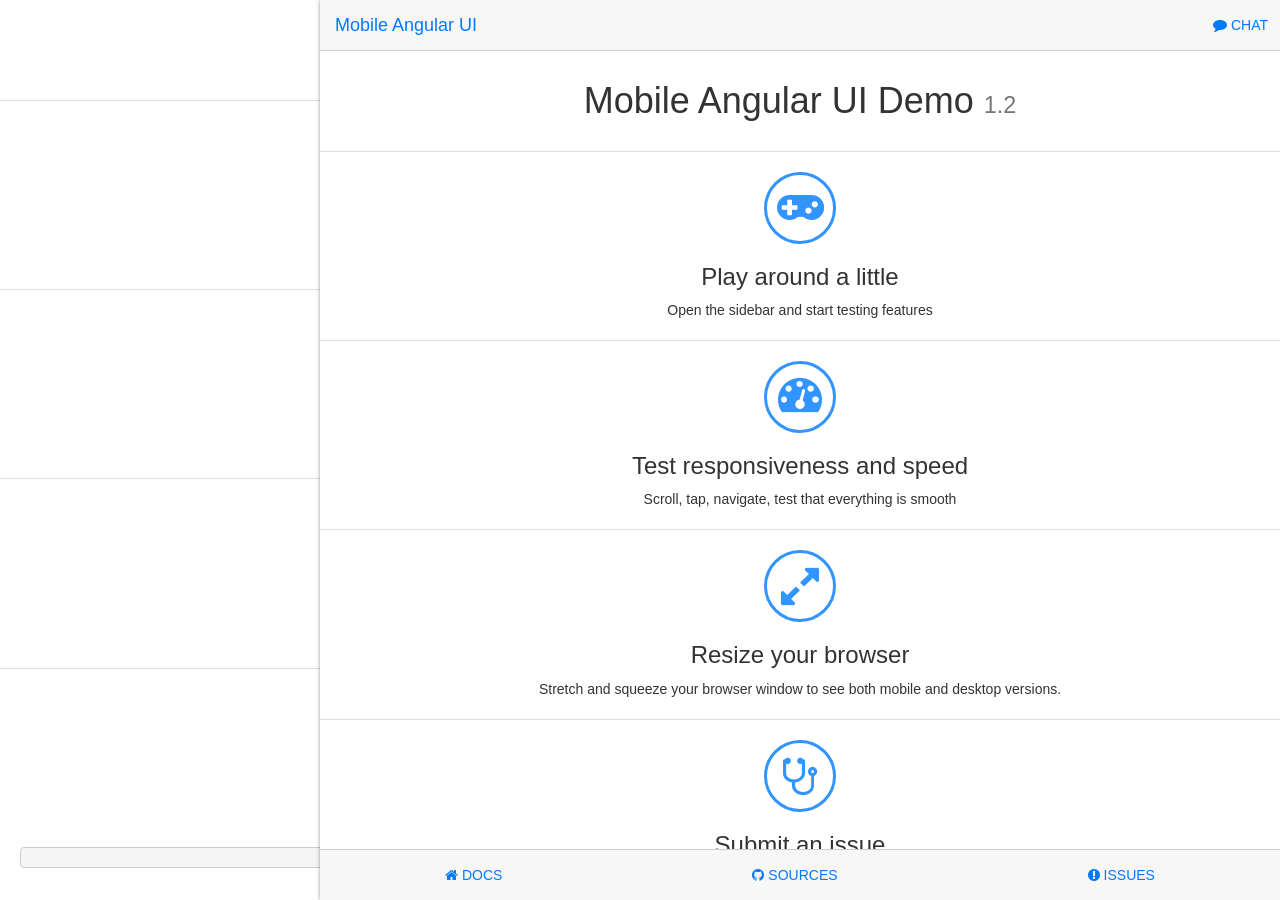
==== VZhan/VZhan/Mobile/index.html @ 3b994df6 "create project" ====
﻿<!DOCTYPE html>
<html xmlns="http://www.w3.org/1999/xhtml" ng-app="wxApp">
<head>
    <meta http-equiv="Content-Type" content="text/html; charset=utf-8" />
    <meta name="viewport" content="width=device-width, initial-scale=1, minimum-scale=1, maximum-scale=1, user-scalable=no">
    <title>TCL</title>
 
    <meta http-equiv="X-UA-Compatible" content="IE=edge,chrome=1" />
    <meta name="apple-mobile-web-app-capable" content="yes" />
    <meta name="viewport" content="user-scalable=no, initial-scale=1.0, maximum-scale=1.0, minimal-ui" />
    <meta name="apple-mobile-web-app-status-bar-style" content="yes" />

    <link rel="stylesheet" href="css/mobile-angular-ui-hover.min.css" />
    <link rel="stylesheet" href="css/mobile-angular-ui-base.min.css" />
    <link rel="stylesheet" href="css/mobile-angular-ui-desktop.min.css" />
    <link rel="stylesheet" href="css/demo.css" />





    <script src="bower_components/angular/angular.js"></script>
    <script src="bower_components/angular-cookie/angular-cookie.js"></script>
    <script src="bower_components/angular-route/angular-route.js"></script>
    <script src="bower_components/angular-resource/angular-resource.js"></script>

    <script src="mobilejs/mobile-angular-ui.min.js"></script>
    <!-- Required to use $touch, $swipe, $drag and $translate services -->
    <script src="mobilejs/mobile-angular-ui.gestures.min.js"></script>


    <script src="js/app.js"></script>
    <script src="js/controllers.js"></script>
    <script src="js/filters.js"></script>
    <script src="js/services.js"></script>





</head>
<body>
    <!-- Sidebars -->
    <div ng-include="'partials/sidebar.html'"
         ui-track-as-search-param='true'
         class="sidebar sidebar-left"></div>
    <div ng-view></div>


    <div ng-include="'partials/sidebarRight.html'"
         class="sidebar sidebar-right"></div>
    <div class="app"
         ui-swipe-right='Ui.turnOn("uiSidebarLeft")'
         ui-swipe-left='Ui.turnOff("uiSidebarLeft")'>
        <!-- Navbars -->
        <div class="navbar navbar-app navbar-absolute-top">
            <div class="navbar-brand navbar-brand-center" ui-yield-to="title">
                Mobile Angular UI
            </div>
            <div class="btn-group pull-left">
                <div ui-toggle="uiSidebarLeft" class="btn sidebar-toggle">
                    <i class="fa fa-bars"></i> Menu
                </div>
            </div>
            <div class="btn-group pull-right" ui-yield-to="navbarAction">
                <div ui-toggle="uiSidebarRight" class="btn">
                    <i class="fa fa-comment"></i> Chat
                </div>
            </div>
        </div>
        <div class="navbar navbar-app navbar-absolute-bottom">
            <div class="btn-group justified">
                <a href="/docs" class="btn btn-navbar"><i class="fa fa-home fa-navbar"></i> Docs</a>
                <a href="https://github.com/mcasimir/mobile-angular-ui" class="btn btn-navbar"><i class="fa fa-github fa-navbar"></i> Sources</a>
                <a href="https://github.com/mcasimir/mobile-angular-ui/issues" class="btn btn-navbar"><i class="fa fa-exclamation-circle fa-navbar"></i> Issues</a>
            </div>
        </div>
        <!-- App Body -->
        <div class="app-body" ng-class="{loading: loading}">
            <div ng-show="loading" class="app-content-loading">
                <i class="fa fa-spinner fa-spin loading-spinner"></i>
            </div>
            <div class="app-content">
                <ng-view></ng-view>
            </div>
        </div>
    </div><!-- ~ .app -->
</body>
</html>
---- VZhan/VZhan/Mobile/css/mobile-angular-ui-base.min.css ----
@media (min-width:768px){.col-sm-1,.col-sm-2,.col-sm-3,.col-sm-4,.col-sm-5,.col-sm-6,.col-sm-7,.col-sm-8,.col-sm-9,.col-sm-10,.col-sm-11{float:left}.col-sm-12{float:left;width:100%}.col-sm-11{width:91.66666667%}.col-sm-10{width:83.33333333%}.col-sm-9{width:75%}.col-sm-8{width:66.66666667%}.col-sm-7{width:58.33333333%}.col-sm-6{width:50%}.col-sm-5{width:41.66666667%}.col-sm-4{width:33.33333333%}.col-sm-3{width:25%}.col-sm-2{width:16.66666667%}.col-sm-1{width:8.33333333%}.col-sm-pull-12{right:100%}.col-sm-pull-11{right:91.66666667%}.col-sm-pull-10{right:83.33333333%}.col-sm-pull-9{right:75%}.col-sm-pull-8{right:66.66666667%}.col-sm-pull-7{right:58.33333333%}.col-sm-pull-6{right:50%}.col-sm-pull-5{right:41.66666667%}.col-sm-pull-4{right:33.33333333%}.col-sm-pull-3{right:25%}.col-sm-pull-2{right:16.66666667%}.col-sm-pull-1{right:8.33333333%}.col-sm-pull-0{right:auto}.col-sm-push-12{left:100%}.col-sm-push-11{left:91.66666667%}.col-sm-push-10{left:83.33333333%}.col-sm-push-9{left:75%}.col-sm-push-8{left:66.66666667%}.col-sm-push-7{left:58.33333333%}.col-sm-push-6{left:50%}.col-sm-push-5{left:41.66666667%}.col-sm-push-4{left:33.33333333%}.col-sm-push-3{left:25%}.col-sm-push-2{left:16.66666667%}.col-sm-push-1{left:8.33333333%}.col-sm-push-0{left:auto}.col-sm-offset-12{margin-left:100%}.col-sm-offset-11{margin-left:91.66666667%}.col-sm-offset-10{margin-left:83.33333333%}.col-sm-offset-9{margin-left:75%}.col-sm-offset-8{margin-left:66.66666667%}.col-sm-offset-7{margin-left:58.33333333%}.col-sm-offset-6{margin-left:50%}.col-sm-offset-5{margin-left:41.66666667%}.col-sm-offset-4{margin-left:33.33333333%}.col-sm-offset-3{margin-left:25%}.col-sm-offset-2{margin-left:16.66666667%}.col-sm-offset-1{margin-left:8.33333333%}.col-sm-offset-0{margin-left:0%}}@media (min-width:480px){.sidebar-left,.sidebar-right{width:440px}.sidebar-left-in .app{-webkit-transform:translate3d(440px,0,0);transform:translate3d(440px,0,0)}.sidebar-right-in .app{-webkit-transform:translate3d(-440px,0,0);transform:translate3d(-440px,0,0)}}@media (min-width:768px){.sidebar-left,.sidebar-right{width:688px}.sidebar-left-in .app{-webkit-transform:translate3d(688px,0,0);transform:translate3d(688px,0,0)}.sidebar-right-in .app{-webkit-transform:translate3d(-688px,0,0);transform:translate3d(-688px,0,0)}}@font-face{font-family:'FontAwesome';src:url('../fonts/fontawesome-webfont.eot?v=4.2.0');src:url('../fonts/fontawesome-webfont.eot?#iefix&v=4.2.0') format('embedded-opentype'),url('../fonts/fontawesome-webfont.woff?v=4.2.0') format('woff'),url('../fonts/fontawesome-webfont.ttf?v=4.2.0') format('truetype'),url('../fonts/fontawesome-webfont.svg?v=4.2.0#fontawesomeregular') format('svg');font-weight:400;font-style:normal}.fa{display:inline-block;font:14px/1 FontAwesome;font-size:inherit;text-rendering:auto;-webkit-font-smoothing:antialiased;-moz-osx-font-smoothing:grayscale}.fa-lg{font-size:1.33333333em;line-height:.75em;vertical-align:-15%}.fa-2x{font-size:2em}.fa-3x{font-size:3em}.fa-4x{font-size:4em}.fa-5x{font-size:5em}.fa-fw{width:1.28571429em;text-align:center}.fa-ul{padding-left:0;margin-left:2.14285714em;list-style-type:none}.fa-ul>li{position:relative}.fa-li{position:absolute;left:-2.14285714em;width:2.14285714em;top:.14285714em;text-align:center}.fa-li.fa-lg{left:-1.85714286em}.fa-border{padding:.2em .25em .15em;border:solid .08em #eee;border-radius:.1em}.fa.pull-left{margin-right:.3em}.fa.pull-right{margin-left:.3em}.fa-spin{-webkit-animation:fa-spin 2s infinite linear;animation:fa-spin 2s infinite linear}@-webkit-keyframes fa-spin{0%{-webkit-transform:rotate(0);transform:rotate(0)}100%{-webkit-transform:rotate(359deg);transform:rotate(359deg)}}@keyframes fa-spin{0%{-webkit-transform:rotate(0);transform:rotate(0)}100%{-webkit-transform:rotate(359deg);transform:rotate(359deg)}}.fa-rotate-90{filter:progid:DXImageTransform.Microsoft.BasicImage(rotation=1);-webkit-transform:rotate(90deg);-ms-transform:rotate(90deg);transform:rotate(90deg)}.fa-rotate-180{filter:progid:DXImageTransform.Microsoft.BasicImage(rotation=2);-webkit-transform:rotate(180deg);-ms-transform:rotate(180deg);transform:rotate(180deg)}.fa-rotate-270{filter:progid:DXImageTransform.Microsoft.BasicImage(rotation=3);-webkit-transform:rotate(270deg);-ms-transform:rotate(270deg);transform:rotate(270deg)}.fa-flip-horizontal{filter:progid:DXImageTransform.Microsoft.BasicImage(rotation=0, mirror=1);-webkit-transform:scale(-1,1);-ms-transform:scale(-1,1);transform:scale(-1,1)}.fa-flip-vertical{filter:progid:DXImageTransform.Microsoft.BasicImage(rotation=2, mirror=1);-webkit-transform:scale(1,-1);-ms-transform:scale(1,-1);transform:scale(1,-1)}:root .fa-rotate-90,:root .fa-rotate-180,:root .fa-rotate-270,:root .fa-flip-horizontal,:root .fa-flip-vertical{filter:none}.fa-stack{position:relative;display:inline-block;width:2em;height:2em;line-height:2em;vertical-align:middle}.fa-stack-1x,.fa-stack-2x{position:absolute;left:0;width:100%;text-align:center}.fa-stack-1x{line-height:inherit}.fa-stack-2x{font-size:2em}.fa-inverse{color:#fff}.fa-glass:before{content:"\f000"}.fa-music:before{content:"\f001"}.fa-search:before{content:"\f002"}.fa-envelope-o:before{content:"\f003"}.fa-heart:before{content:"\f004"}.fa-star:before{content:"\f005"}.fa-star-o:before{content:"\f006"}.fa-user:before{content:"\f007"}.fa-film:before{content:"\f008"}.fa-th-large:before{content:"\f009"}.fa-th:before{content:"\f00a"}.fa-th-list:before{content:"\f00b"}.fa-check:before{content:"\f00c"}.fa-remove:before,.fa-close:before,.fa-times:before{content:"\f00d"}.fa-search-plus:before{content:"\f00e"}.fa-search-minus:before{content:"\f010"}.fa-power-off:before{content:"\f011"}.fa-signal:before{content:"\f012"}.fa-gear:before,.fa-cog:before{content:"\f013"}.fa-trash-o:before{content:"\f014"}.fa-home:before{content:"\f015"}.fa-file-o:before{content:"\f016"}.fa-clock-o:before{content:"\f017"}.fa-road:before{content:"\f018"}.fa-download:before{content:"\f019"}.fa-arrow-circle-o-down:before{content:"\f01a"}.fa-arrow-circle-o-up:before{content:"\f01b"}.fa-inbox:before{content:"\f01c"}.fa-play-circle-o:before{content:"\f01d"}.fa-rotate-right:before,.fa-repeat:before{content:"\f01e"}.fa-refresh:before{content:"\f021"}.fa-list-alt:before{content:"\f022"}.fa-lock:before{content:"\f023"}.fa-flag:before{content:"\f024"}.fa-headphones:before{content:"\f025"}.fa-volume-off:before{content:"\f026"}.fa-volume-down:before{content:"\f027"}.fa-volume-up:before{content:"\f028"}.fa-qrcode:before{content:"\f029"}.fa-barcode:before{content:"\f02a"}.fa-tag:before{content:"\f02b"}.fa-tags:before{content:"\f02c"}.fa-book:before{content:"\f02d"}.fa-bookmark:before{content:"\f02e"}.fa-print:before{content:"\f02f"}.fa-camera:before{content:"\f030"}.fa-font:before{content:"\f031"}.fa-bold:before{content:"\f032"}.fa-italic:before{content:"\f033"}.fa-text-height:before{content:"\f034"}.fa-text-width:before{content:"\f035"}.fa-align-left:before{content:"\f036"}.fa-align-center:before{content:"\f037"}.fa-align-right:before{content:"\f038"}.fa-align-justify:before{content:"\f039"}.fa-list:before{content:"\f03a"}.fa-dedent:before,.fa-outdent:before{content:"\f03b"}.fa-indent:before{content:"\f03c"}.fa-video-camera:before{content:"\f03d"}.fa-photo:before,.fa-image:before,.fa-picture-o:before{content:"\f03e"}.fa-pencil:before{content:"\f040"}.fa-map-marker:before{content:"\f041"}.fa-adjust:before{content:"\f042"}.fa-tint:before{content:"\f043"}.fa-edit:before,.fa-pencil-square-o:before{content:"\f044"}.fa-share-square-o:before{content:"\f045"}.fa-check-square-o:before{content:"\f046"}.fa-arrows:before{content:"\f047"}.fa-step-backward:before{content:"\f048"}.fa-fast-backward:before{content:"\f049"}.fa-backward:before{content:"\f04a"}.fa-play:before{content:"\f04b"}.fa-pause:before{content:"\f04c"}.fa-stop:before{content:"\f04d"}.fa-forward:before{content:"\f04e"}.fa-fast-forward:before{content:"\f050"}.fa-step-forward:before{content:"\f051"}.fa-eject:before{content:"\f052"}.fa-chevron-left:before{content:"\f053"}.fa-chevron-right:before{content:"\f054"}.fa-plus-circle:before{content:"\f055"}.fa-minus-circle:before{content:"\f056"}.fa-times-circle:before{content:"\f057"}.fa-check-circle:before{content:"\f058"}.fa-question-circle:before{content:"\f059"}.fa-info-circle:before{content:"\f05a"}.fa-crosshairs:before{content:"\f05b"}.fa-times-circle-o:before{content:"\f05c"}.fa-check-circle-o:before{content:"\f05d"}.fa-ban:before{content:"\f05e"}.fa-arrow-left:before{content:"\f060"}.fa-arrow-right:before{content:"\f061"}.fa-arrow-up:before{content:"\f062"}.fa-arrow-down:before{content:"\f063"}.fa-mail-forward:before,.fa-share:before{content:"\f064"}.fa-expand:before{content:"\f065"}.fa-compress:before{content:"\f066"}.fa-plus:before{content:"\f067"}.fa-minus:before{content:"\f068"}.fa-asterisk:before{content:"\f069"}.fa-exclamation-circle:before{content:"\f06a"}.fa-gift:before{content:"\f06b"}.fa-leaf:before{content:"\f06c"}.fa-fire:before{content:"\f06d"}.fa-eye:before{content:"\f06e"}.fa-eye-slash:before{content:"\f070"}.fa-warning:before,.fa-exclamation-triangle:before{content:"\f071"}.fa-plane:before{content:"\f072"}.fa-calendar:before{content:"\f073"}.fa-random:before{content:"\f074"}.fa-comment:before{content:"\f075"}.fa-magnet:before{content:"\f076"}.fa-chevron-up:before{content:"\f077"}.fa-chevron-down:before{content:"\f078"}.fa-retweet:before{content:"\f079"}.fa-shopping-cart:before{content:"\f07a"}.fa-folder:before{content:"\f07b"}.fa-folder-open:before{content:"\f07c"}.fa-arrows-v:before{content:"\f07d"}.fa-arrows-h:before{content:"\f07e"}.fa-bar-chart-o:before,.fa-bar-chart:before{content:"\f080"}.fa-twitter-square:before{content:"\f081"}.fa-facebook-square:before{content:"\f082"}.fa-camera-retro:before{content:"\f083"}.fa-key:before{content:"\f084"}.fa-gears:before,.fa-cogs:before{content:"\f085"}.fa-comments:before{content:"\f086"}.fa-thumbs-o-up:before{content:"\f087"}.fa-thumbs-o-down:before{content:"\f088"}.fa-star-half:before{content:"\f089"}.fa-heart-o:before{content:"\f08a"}.fa-sign-out:before{content:"\f08b"}.fa-linkedin-square:before{content:"\f08c"}.fa-thumb-tack:before{content:"\f08d"}.fa-external-link:before{content:"\f08e"}.fa-sign-in:before{content:"\f090"}.fa-trophy:before{content:"\f091"}.fa-github-square:before{content:"\f092"}.fa-upload:before{content:"\f093"}.fa-lemon-o:before{content:"\f094"}.fa-phone:before{content:"\f095"}.fa-square-o:before{content:"\f096"}.fa-bookmark-o:before{content:"\f097"}.fa-phone-square:before{content:"\f098"}.fa-twitter:before{content:"\f099"}.fa-facebook:before{content:"\f09a"}.fa-github:before{content:"\f09b"}.fa-unlock:before{content:"\f09c"}.fa-credit-card:before{content:"\f09d"}.fa-rss:before{content:"\f09e"}.fa-hdd-o:before{content:"\f0a0"}.fa-bullhorn:before{content:"\f0a1"}.fa-bell:before{content:"\f0f3"}.fa-certificate:before{content:"\f0a3"}.fa-hand-o-right:before{content:"\f0a4"}.fa-hand-o-left:before{content:"\f0a5"}.fa-hand-o-up:before{content:"\f0a6"}.fa-hand-o-down:before{content:"\f0a7"}.fa-arrow-circle-left:before{content:"\f0a8"}.fa-arrow-circle-right:before{content:"\f0a9"}.fa-arrow-circle-up:before{content:"\f0aa"}.fa-arrow-circle-down:before{content:"\f0ab"}.fa-globe:before{content:"\f0ac"}.fa-wrench:before{content:"\f0ad"}.fa-tasks:before{content:"\f0ae"}.fa-filter:before{content:"\f0b0"}.fa-briefcase:before{content:"\f0b1"}.fa-arrows-alt:before{content:"\f0b2"}.fa-group:before,.fa-users:before{content:"\f0c0"}.fa-chain:before,.fa-link:before{content:"\f0c1"}.fa-cloud:before{content:"\f0c2"}.fa-flask:before{content:"\f0c3"}.fa-cut:before,.fa-scissors:before{content:"\f0c4"}.fa-copy:before,.fa-files-o:before{content:"\f0c5"}.fa-paperclip:before{content:"\f0c6"}.fa-save:before,.fa-floppy-o:before{content:"\f0c7"}.fa-square:before{content:"\f0c8"}.fa-navicon:before,.fa-reorder:before,.fa-bars:before{content:"\f0c9"}.fa-list-ul:before{content:"\f0ca"}.fa-list-ol:before{content:"\f0cb"}.fa-strikethrough:before{content:"\f0cc"}.fa-underline:before{content:"\f0cd"}.fa-table:before{content:"\f0ce"}.fa-magic:before{content:"\f0d0"}.fa-truck:before{content:"\f0d1"}.fa-pinterest:before{content:"\f0d2"}.fa-pinterest-square:before{content:"\f0d3"}.fa-google-plus-square:before{content:"\f0d4"}.fa-google-plus:before{content:"\f0d5"}.fa-money:before{content:"\f0d6"}.fa-caret-down:before{content:"\f0d7"}.fa-caret-up:before{content:"\f0d8"}.fa-caret-left:before{content:"\f0d9"}.fa-caret-right:before{content:"\f0da"}.fa-columns:before{content:"\f0db"}.fa-unsorted:before,.fa-sort:before{content:"\f0dc"}.fa-sort-down:before,.fa-sort-desc:before{content:"\f0dd"}.fa-sort-up:before,.fa-sort-asc:before{content:"\f0de"}.fa-envelope:before{content:"\f0e0"}.fa-linkedin:before{content:"\f0e1"}.fa-rotate-left:before,.fa-undo:before{content:"\f0e2"}.fa-legal:before,.fa-gavel:before{content:"\f0e3"}.fa-dashboard:before,.fa-tachometer:before{content:"\f0e4"}.fa-comment-o:before{content:"\f0e5"}.fa-comments-o:before{content:"\f0e6"}.fa-flash:before,.fa-bolt:before{content:"\f0e7"}.fa-sitemap:before{content:"\f0e8"}.fa-umbrella:before{content:"\f0e9"}.fa-paste:before,.fa-clipboard:before{content:"\f0ea"}.fa-lightbulb-o:before{content:"\f0eb"}.fa-exchange:before{content:"\f0ec"}.fa-cloud-download:before{content:"\f0ed"}.fa-cloud-upload:before{content:"\f0ee"}.fa-user-md:before{content:"\f0f0"}.fa-stethoscope:before{content:"\f0f1"}.fa-suitcase:before{content:"\f0f2"}.fa-bell-o:before{content:"\f0a2"}.fa-coffee:before{content:"\f0f4"}.fa-cutlery:before{content:"\f0f5"}.fa-file-text-o:before{content:"\f0f6"}.fa-building-o:before{content:"\f0f7"}.fa-hospital-o:before{content:"\f0f8"}.fa-ambulance:before{content:"\f0f9"}.fa-medkit:before{content:"\f0fa"}.fa-fighter-jet:before{content:"\f0fb"}.fa-beer:before{content:"\f0fc"}.fa-h-square:before{content:"\f0fd"}.fa-plus-square:before{content:"\f0fe"}.fa-angle-double-left:before{content:"\f100"}.fa-angle-double-right:before{content:"\f101"}.fa-angle-double-up:before{content:"\f102"}.fa-angle-double-down:before{content:"\f103"}.fa-angle-left:before{content:"\f104"}.fa-angle-right:before{content:"\f105"}.fa-angle-up:before{content:"\f106"}.fa-angle-down:before{content:"\f107"}.fa-desktop:before{content:"\f108"}.fa-laptop:before{content:"\f109"}.fa-tablet:before{content:"\f10a"}.fa-mobile-phone:before,.fa-mobile:before{content:"\f10b"}.fa-circle-o:before{content:"\f10c"}.fa-quote-left:before{content:"\f10d"}.fa-quote-right:before{content:"\f10e"}.fa-spinner:before{content:"\f110"}.fa-circle:before{content:"\f111"}.fa-mail-reply:before,.fa-reply:before{content:"\f112"}.fa-github-alt:before{content:"\f113"}.fa-folder-o:before{content:"\f114"}.fa-folder-open-o:before{content:"\f115"}.fa-smile-o:before{content:"\f118"}.fa-frown-o:before{content:"\f119"}.fa-meh-o:before{content:"\f11a"}.fa-gamepad:before{content:"\f11b"}.fa-keyboard-o:before{content:"\f11c"}.fa-flag-o:before{content:"\f11d"}.fa-flag-checkered:before{content:"\f11e"}.fa-terminal:before{content:"\f120"}.fa-code:before{content:"\f121"}.fa-mail-reply-all:before,.fa-reply-all:before{content:"\f122"}.fa-star-half-empty:before,.fa-star-half-full:before,.fa-star-half-o:before{content:"\f123"}.fa-location-arrow:before{content:"\f124"}.fa-crop:before{content:"\f125"}.fa-code-fork:before{content:"\f126"}.fa-unlink:before,.fa-chain-broken:before{content:"\f127"}.fa-question:before{content:"\f128"}.fa-info:before{content:"\f129"}.fa-exclamation:before{content:"\f12a"}.fa-superscript:before{content:"\f12b"}.fa-subscript:before{content:"\f12c"}.fa-eraser:before{content:"\f12d"}.fa-puzzle-piece:before{content:"\f12e"}.fa-microphone:before{content:"\f130"}.fa-microphone-slash:before{content:"\f131"}.fa-shield:before{content:"\f132"}.fa-calendar-o:before{content:"\f133"}.fa-fire-extinguisher:before{content:"\f134"}.fa-rocket:before{content:"\f135"}.fa-maxcdn:before{content:"\f136"}.fa-chevron-circle-left:before{content:"\f137"}.fa-chevron-circle-right:before{content:"\f138"}.fa-chevron-circle-up:before{content:"\f139"}.fa-chevron-circle-down:before{content:"\f13a"}.fa-html5:before{content:"\f13b"}.fa-css3:before{content:"\f13c"}.fa-anchor:before{content:"\f13d"}.fa-unlock-alt:before{content:"\f13e"}.fa-bullseye:before{content:"\f140"}.fa-ellipsis-h:before{content:"\f141"}.fa-ellipsis-v:before{content:"\f142"}.fa-rss-square:before{content:"\f143"}.fa-play-circle:before{content:"\f144"}.fa-ticket:before{content:"\f145"}.fa-minus-square:before{content:"\f146"}.fa-minus-square-o:before{content:"\f147"}.fa-level-up:before{content:"\f148"}.fa-level-down:before{content:"\f149"}.fa-check-square:before{content:"\f14a"}.fa-pencil-square:before{content:"\f14b"}.fa-external-link-square:before{content:"\f14c"}.fa-share-square:before{content:"\f14d"}.fa-compass:before{content:"\f14e"}.fa-toggle-down:before,.fa-caret-square-o-down:before{content:"\f150"}.fa-toggle-up:before,.fa-caret-square-o-up:before{content:"\f151"}.fa-toggle-right:before,.fa-caret-square-o-right:before{content:"\f152"}.fa-euro:before,.fa-eur:before{content:"\f153"}.fa-gbp:before{content:"\f154"}.fa-dollar:before,.fa-usd:before{content:"\f155"}.fa-rupee:before,.fa-inr:before{content:"\f156"}.fa-cny:before,.fa-rmb:before,.fa-yen:before,.fa-jpy:before{content:"\f157"}.fa-ruble:before,.fa-rouble:before,.fa-rub:before{content:"\f158"}.fa-won:before,.fa-krw:before{content:"\f159"}.fa-bitcoin:before,.fa-btc:before{content:"\f15a"}.fa-file:before{content:"\f15b"}.fa-file-text:before{content:"\f15c"}.fa-sort-alpha-asc:before{content:"\f15d"}.fa-sort-alpha-desc:before{content:"\f15e"}.fa-sort-amount-asc:before{content:"\f160"}.fa-sort-amount-desc:before{content:"\f161"}.fa-sort-numeric-asc:before{content:"\f162"}.fa-sort-numeric-desc:before{content:"\f163"}.fa-thumbs-up:before{content:"\f164"}.fa-thumbs-down:before{content:"\f165"}.fa-youtube-square:before{content:"\f166"}.fa-youtube:before{content:"\f167"}.fa-xing:before{content:"\f168"}.fa-xing-square:before{content:"\f169"}.fa-youtube-play:before{content:"\f16a"}.fa-dropbox:before{content:"\f16b"}.fa-stack-overflow:before{content:"\f16c"}.fa-instagram:before{content:"\f16d"}.fa-flickr:before{content:"\f16e"}.fa-adn:before{content:"\f170"}.fa-bitbucket:before{content:"\f171"}.fa-bitbucket-square:before{content:"\f172"}.fa-tumblr:before{content:"\f173"}.fa-tumblr-square:before{content:"\f174"}.fa-long-arrow-down:before{content:"\f175"}.fa-long-arrow-up:before{content:"\f176"}.fa-long-arrow-left:before{content:"\f177"}.fa-long-arrow-right:before{content:"\f178"}.fa-apple:before{content:"\f179"}.fa-windows:before{content:"\f17a"}.fa-android:before{content:"\f17b"}.fa-linux:before{content:"\f17c"}.fa-dribbble:before{content:"\f17d"}.fa-skype:before{content:"\f17e"}.fa-foursquare:before{content:"\f180"}.fa-trello:before{content:"\f181"}.fa-female:before{content:"\f182"}.fa-male:before{content:"\f183"}.fa-gittip:before{content:"\f184"}.fa-sun-o:before{content:"\f185"}.fa-moon-o:before{content:"\f186"}.fa-archive:before{content:"\f187"}.fa-bug:before{content:"\f188"}.fa-vk:before{content:"\f189"}.fa-weibo:before{content:"\f18a"}.fa-renren:before{content:"\f18b"}.fa-pagelines:before{content:"\f18c"}.fa-stack-exchange:before{content:"\f18d"}.fa-arrow-circle-o-right:before{content:"\f18e"}.fa-arrow-circle-o-left:before{content:"\f190"}.fa-toggle-left:before,.fa-caret-square-o-left:before{content:"\f191"}.fa-dot-circle-o:before{content:"\f192"}.fa-wheelchair:before{content:"\f193"}.fa-vimeo-square:before{content:"\f194"}.fa-turkish-lira:before,.fa-try:before{content:"\f195"}.fa-plus-square-o:before{content:"\f196"}.fa-space-shuttle:before{content:"\f197"}.fa-slack:before{content:"\f198"}.fa-envelope-square:before{content:"\f199"}.fa-wordpress:before{content:"\f19a"}.fa-openid:before{content:"\f19b"}.fa-institution:before,.fa-bank:before,.fa-university:before{content:"\f19c"}.fa-mortar-board:before,.fa-graduation-cap:before{content:"\f19d"}.fa-yahoo:before{content:"\f19e"}.fa-google:before{content:"\f1a0"}.fa-reddit:before{content:"\f1a1"}.fa-reddit-square:before{content:"\f1a2"}.fa-stumbleupon-circle:before{content:"\f1a3"}.fa-stumbleupon:before{content:"\f1a4"}.fa-delicious:before{content:"\f1a5"}.fa-digg:before{content:"\f1a6"}.fa-pied-piper:before{content:"\f1a7"}.fa-pied-piper-alt:before{content:"\f1a8"}.fa-drupal:before{content:"\f1a9"}.fa-joomla:before{content:"\f1aa"}.fa-language:before{content:"\f1ab"}.fa-fax:before{content:"\f1ac"}.fa-building:before{content:"\f1ad"}.fa-child:before{content:"\f1ae"}.fa-paw:before{content:"\f1b0"}.fa-spoon:before{content:"\f1b1"}.fa-cube:before{content:"\f1b2"}.fa-cubes:before{content:"\f1b3"}.fa-behance:before{content:"\f1b4"}.fa-behance-square:before{content:"\f1b5"}.fa-steam:before{content:"\f1b6"}.fa-steam-square:before{content:"\f1b7"}.fa-recycle:before{content:"\f1b8"}.fa-automobile:before,.fa-car:before{content:"\f1b9"}.fa-cab:before,.fa-taxi:before{content:"\f1ba"}.fa-tree:before{content:"\f1bb"}.fa-spotify:before{content:"\f1bc"}.fa-deviantart:before{content:"\f1bd"}.fa-soundcloud:before{content:"\f1be"}.fa-database:before{content:"\f1c0"}.fa-file-pdf-o:before{content:"\f1c1"}.fa-file-word-o:before{content:"\f1c2"}.fa-file-excel-o:before{content:"\f1c3"}.fa-file-powerpoint-o:before{content:"\f1c4"}.fa-file-photo-o:before,.fa-file-picture-o:before,.fa-file-image-o:before{content:"\f1c5"}.fa-file-zip-o:before,.fa-file-archive-o:before{content:"\f1c6"}.fa-file-sound-o:before,.fa-file-audio-o:before{content:"\f1c7"}.fa-file-movie-o:before,.fa-file-video-o:before{content:"\f1c8"}.fa-file-code-o:before{content:"\f1c9"}.fa-vine:before{content:"\f1ca"}.fa-codepen:before{content:"\f1cb"}.fa-jsfiddle:before{content:"\f1cc"}.fa-life-bouy:before,.fa-life-buoy:before,.fa-life-saver:before,.fa-support:before,.fa-life-ring:before{content:"\f1cd"}.fa-circle-o-notch:before{content:"\f1ce"}.fa-ra:before,.fa-rebel:before{content:"\f1d0"}.fa-ge:before,.fa-empire:before{content:"\f1d1"}.fa-git-square:before{content:"\f1d2"}.fa-git:before{content:"\f1d3"}.fa-hacker-news:before{content:"\f1d4"}.fa-tencent-weibo:before{content:"\f1d5"}.fa-qq:before{content:"\f1d6"}.fa-wechat:before,.fa-weixin:before{content:"\f1d7"}.fa-send:before,.fa-paper-plane:before{content:"\f1d8"}.fa-send-o:before,.fa-paper-plane-o:before{content:"\f1d9"}.fa-history:before{content:"\f1da"}.fa-circle-thin:before{content:"\f1db"}.fa-header:before{content:"\f1dc"}.fa-paragraph:before{content:"\f1dd"}.fa-sliders:before{content:"\f1de"}.fa-share-alt:before{content:"\f1e0"}.fa-share-alt-square:before{content:"\f1e1"}.fa-bomb:before{content:"\f1e2"}.fa-soccer-ball-o:before,.fa-futbol-o:before{content:"\f1e3"}.fa-tty:before{content:"\f1e4"}.fa-binoculars:before{content:"\f1e5"}.fa-plug:before{content:"\f1e6"}.fa-slideshare:before{content:"\f1e7"}.fa-twitch:before{content:"\f1e8"}.fa-yelp:before{content:"\f1e9"}.fa-newspaper-o:before{content:"\f1ea"}.fa-wifi:before{content:"\f1eb"}.fa-calculator:before{content:"\f1ec"}.fa-paypal:before{content:"\f1ed"}.fa-google-wallet:before{content:"\f1ee"}.fa-cc-visa:before{content:"\f1f0"}.fa-cc-mastercard:before{content:"\f1f1"}.fa-cc-discover:before{content:"\f1f2"}.fa-cc-amex:before{content:"\f1f3"}.fa-cc-paypal:before{content:"\f1f4"}.fa-cc-stripe:before{content:"\f1f5"}.fa-bell-slash:before{content:"\f1f6"}.fa-bell-slash-o:before{content:"\f1f7"}.fa-trash:before{content:"\f1f8"}.fa-copyright:before{content:"\f1f9"}.fa-at:before{content:"\f1fa"}.fa-eyedropper:before{content:"\f1fb"}.fa-paint-brush:before{content:"\f1fc"}.fa-birthday-cake:before{content:"\f1fd"}.fa-area-chart:before{content:"\f1fe"}.fa-pie-chart:before{content:"\f200"}.fa-line-chart:before{content:"\f201"}.fa-lastfm:before{content:"\f202"}.fa-lastfm-square:before{content:"\f203"}.fa-toggle-off:before{content:"\f204"}.fa-toggle-on:before{content:"\f205"}.fa-bicycle:before{content:"\f206"}.fa-bus:before{content:"\f207"}.fa-ioxhost:before{content:"\f208"}.fa-angellist:before{content:"\f209"}.fa-cc:before{content:"\f20a"}.fa-shekel:before,.fa-sheqel:before,.fa-ils:before{content:"\f20b"}.fa-meanpath:before{content:"\f20c"}html{font-family:sans-serif;-ms-text-size-adjust:100%;-webkit-text-size-adjust:100%}body{margin:0}article,aside,details,figcaption,figure,footer,header,hgroup,main,menu,nav,section,summary{display:block}audio,canvas,progress,video{display:inline-block;vertical-align:baseline}audio:not([controls]){display:none;height:0}[hidden],template{display:none}a{background-color:transparent}a:active{outline:0}b,strong{font-weight:700}dfn{font-style:italic}h1{margin:.67em 0}mark{background:#ff0;color:#000}sub,sup{font-size:75%;line-height:0;position:relative;vertical-align:baseline}sup{top:-.5em}sub{bottom:-.25em}img{border:0}svg:not(:root){overflow:hidden}hr{-moz-box-sizing:content-box;box-sizing:content-box;height:0}pre{overflow:auto}samp{font-size:1em}button,input,optgroup,select,textarea{color:inherit;font:inherit;margin:0}button{overflow:visible}button,select{text-transform:none}button,html input[type="button"],input[type="reset"],input[type="submit"]{-webkit-appearance:button;cursor:pointer}button[disabled],html input[disabled]{cursor:default}button::-moz-focus-inner,input::-moz-focus-inner{border:0;padding:0}input[type="checkbox"],input[type="radio"]{box-sizing:border-box;padding:0}input[type="number"]::-webkit-inner-spin-button,input[type="number"]::-webkit-outer-spin-button{height:auto}input[type="search"]::-webkit-search-cancel-button,input[type="search"]::-webkit-search-decoration{-webkit-appearance:none}fieldset{border:1px solid silver}textarea{overflow:auto}optgroup{font-weight:700}table{border-collapse:collapse;border-spacing:0}td,th{padding:0}*{-webkit-box-sizing:border-box;-moz-box-sizing:border-box;box-sizing:border-box}*:before,*:after{-webkit-box-sizing:border-box;-moz-box-sizing:border-box;box-sizing:border-box}html{font-size:10px;-webkit-tap-highlight-color:rgba(0,0,0,0)}body{font-family:"Helvetica Neue",Helvetica,Arial,sans-serif;font-size:14px;line-height:1.42857143;color:#333;background-color:#fff}input,button,select,textarea{font-family:inherit;font-size:inherit;line-height:inherit}a:focus{color:#0055b3;text-decoration:underline;outline:5px auto -webkit-focus-ring-color;outline-offset:-2px}figure{margin:0}img{vertical-align:middle}.img-responsive,.thumbnail>img,.thumbnail a>img{display:block;max-width:100%;height:auto}.carousel-inner>.item>img,.carousel-inner>.item>a>img{display:block;height:auto}.img-rounded{border-radius:6px}.img-thumbnail{padding:4px;line-height:1.42857143;background-color:#fff;border:1px solid #ddd;border-radius:4px;-webkit-transition:all .2s ease-in-out;-o-transition:all .2s ease-in-out;transition:all .2s ease-in-out;display:inline-block;max-width:100%;height:auto}.img-circle{border-radius:50%}hr{margin-top:20px;margin-bottom:20px;border:0;border-top:1px solid #eee}.sr-only{position:absolute;width:1px;height:1px;margin:-1px;padding:0;overflow:hidden;clip:rect(0,0,0,0);border:0}.sr-only-focusable:active,.sr-only-focusable:focus{position:static;width:auto;height:auto;margin:0;overflow:visible;clip:auto}h1,h2,h3,h4,h5,h6,.h1,.h2,.h3,.h4,.h5,.h6{font-family:"Helvetica Neue",Helvetica,Arial,sans-serif;font-weight:400;line-height:1.1;color:inherit}h1 small,h2 small,h3 small,h4 small,h5 small,h6 small,.h1 small,.h2 small,.h3 small,.h4 small,.h5 small,.h6 small,h1 .small,h2 .small,h3 .small,h4 .small,h5 .small,h6 .small,.h1 .small,.h2 .small,.h3 .small,.h4 .small,.h5 .small,.h6 .small{font-weight:400;line-height:1;color:#777}h1{margin-bottom:10px}.h1{margin-top:20px}.h1,h2{margin-bottom:10px}.h2{margin-top:20px}.h2,h3,.h3{margin-bottom:10px}.h3{margin-top:20px}h1 small,.h1 small,h2 small,.h2 small,h3 small,.h3 small,h1 .small,.h1 .small,h2 .small,.h2 .small,h3 .small,.h3 .small{font-size:65%}h4{margin-bottom:10px}.h4{margin-top:10px}.h4,h5{margin-bottom:10px}.h5{margin-top:10px}.h5,h6,.h6{margin-bottom:10px}.h6{margin-top:10px}h4 small,.h4 small,h5 small,.h5 small,h6 small,.h6 small,h4 .small,.h4 .small,h5 .small,.h5 .small,h6 .small,.h6 .small{font-size:75%}h1,.h1{font-size:36px}h2,.h2{font-size:30px}h3,.h3{font-size:24px}h4,.h4{font-size:18px}h5,.h5{font-size:14px}h6,.h6{font-size:12px}p{margin:0 0 10px}.lead{margin-bottom:20px;font-size:16px;font-weight:300;line-height:1.4}small,.small{font-size:85%}mark,.mark{background-color:#fcf8e3;padding:.2em}.text-left{text-align:left}.text-right{text-align:right}.text-center{text-align:center}.text-justify{text-align:justify}.text-nowrap{white-space:nowrap}.text-lowercase{text-transform:lowercase}.text-uppercase{text-transform:uppercase}.text-capitalize{text-transform:capitalize}.text-muted{color:#777}.text-primary{color:#007aff}.text-success{color:#3c763d}.text-info{color:#31708f}.text-warning{color:#8a6d3b}.text-danger{color:#a94442}.bg-primary{color:#fff;background-color:#007aff}.bg-success{background-color:#dff0d8}.bg-info{background-color:#d9edf7}.bg-warning{background-color:#fcf8e3}.bg-danger{background-color:#f2dede}.page-header{padding-bottom:9px;margin:40px 0 20px;border-bottom:1px solid #eee}ul,ol{margin-top:0;margin-bottom:10px}ul ul,ol ul,ul ol,ol ol{margin-bottom:0}.list-unstyled,.list-inline{padding-left:0;list-style:none}.list-inline{margin-left:-5px}.list-inline>li{display:inline-block;padding-left:5px;padding-right:5px}dl{margin-top:0;margin-bottom:20px}dt,dd{line-height:1.42857143}dt{font-weight:700}dd{margin-left:0}abbr[title],abbr[data-original-title]{cursor:help;border-bottom:1px dotted #777}.initialism{font-size:90%;text-transform:uppercase}blockquote{padding:10px 20px;margin:0 0 20px;font-size:17.5px;border-left:5px solid #eee}blockquote p:last-child,blockquote ul:last-child,blockquote ol:last-child{margin-bottom:0}blockquote footer,blockquote small,blockquote .small{display:block;font-size:80%;line-height:1.42857143;color:#777}blockquote footer:before,blockquote small:before,blockquote .small:before{content:'\2014 \00A0'}.blockquote-reverse,blockquote.pull-right{padding-right:15px;padding-left:0;border-right:5px solid #eee;border-left:0;text-align:right}.blockquote-reverse footer:before,blockquote.pull-right footer:before,.blockquote-reverse small:before,blockquote.pull-right small:before,.blockquote-reverse .small:before,blockquote.pull-right .small:before{content:''}.blockquote-reverse footer:after,blockquote.pull-right footer:after,.blockquote-reverse small:after,blockquote.pull-right small:after,.blockquote-reverse .small:after,blockquote.pull-right .small:after{content:'\00A0 \2014'}address{margin-bottom:20px;font-style:normal;line-height:1.42857143}code,kbd,pre,samp{font-family:Menlo,Monaco,Consolas,"Courier New",monospace}code{color:#c7254e;background-color:#f9f2f4;border-radius:4px}code,kbd{padding:2px 4px;font-size:90%}kbd{color:#fff;background-color:#333;border-radius:3px;box-shadow:inset 0 -1px 0 rgba(0,0,0,.25)}kbd kbd{padding:0;font-size:100%;font-weight:700;box-shadow:none}pre{display:block;padding:9.5px;margin:0 0 10px;font-size:13px;line-height:1.42857143;word-break:break-all;word-wrap:break-word;color:#333;background-color:#f5f5f5;border:1px solid #ccc;border-radius:4px}pre code{padding:0;font-size:inherit;color:inherit;white-space:pre-wrap;background-color:transparent;border-radius:0}.pre-scrollable{max-height:340px;overflow-y:scroll}.container,.container-fluid{margin-right:auto;margin-left:auto;padding-left:15px;padding-right:15px}.row{margin-left:-15px;margin-right:-15px}.col-xs-1,.col-sm-1,.col-md-1,.col-lg-1,.col-xs-2,.col-sm-2,.col-md-2,.col-lg-2,.col-xs-3,.col-sm-3,.col-md-3,.col-lg-3,.col-xs-4,.col-sm-4,.col-md-4,.col-lg-4,.col-xs-5,.col-sm-5,.col-md-5,.col-lg-5,.col-xs-6,.col-sm-6,.col-md-6,.col-lg-6,.col-xs-7,.col-sm-7,.col-md-7,.col-lg-7,.col-xs-8,.col-sm-8,.col-md-8,.col-lg-8,.col-xs-9,.col-sm-9,.col-md-9,.col-lg-9,.col-xs-10,.col-sm-10,.col-md-10,.col-lg-10,.col-xs-11,.col-sm-11,.col-md-11,.col-lg-11,.col-xs-12,.col-sm-12,.col-md-12,.col-lg-12{position:relative;min-height:1px;padding-left:15px;padding-right:15px}.col-xs-1,.col-xs-2,.col-xs-3,.col-xs-4,.col-xs-5,.col-xs-6,.col-xs-7,.col-xs-8,.col-xs-9,.col-xs-10,.col-xs-11{float:left}.col-xs-12{float:left;width:100%}.col-xs-11{width:91.66666667%}.col-xs-10{width:83.33333333%}.col-xs-9{width:75%}.col-xs-8{width:66.66666667%}.col-xs-7{width:58.33333333%}.col-xs-6{width:50%}.col-xs-5{width:41.66666667%}.col-xs-4{width:33.33333333%}.col-xs-3{width:25%}.col-xs-2{width:16.66666667%}.col-xs-1{width:8.33333333%}.col-xs-pull-12{right:100%}.col-xs-pull-11{right:91.66666667%}.col-xs-pull-10{right:83.33333333%}.col-xs-pull-9{right:75%}.col-xs-pull-8{right:66.66666667%}.col-xs-pull-7{right:58.33333333%}.col-xs-pull-6{right:50%}.col-xs-pull-5{right:41.66666667%}.col-xs-pull-4{right:33.33333333%}.col-xs-pull-3{right:25%}.col-xs-pull-2{right:16.66666667%}.col-xs-pull-1{right:8.33333333%}.col-xs-pull-0{right:auto}.col-xs-push-12{left:100%}.col-xs-push-11{left:91.66666667%}.col-xs-push-10{left:83.33333333%}.col-xs-push-9{left:75%}.col-xs-push-8{left:66.66666667%}.col-xs-push-7{left:58.33333333%}.col-xs-push-6{left:50%}.col-xs-push-5{left:41.66666667%}.col-xs-push-4{left:33.33333333%}.col-xs-push-3{left:25%}.col-xs-push-2{left:16.66666667%}.col-xs-push-1{left:8.33333333%}.col-xs-push-0{left:auto}.col-xs-offset-12{margin-left:100%}.col-xs-offset-11{margin-left:91.66666667%}.col-xs-offset-10{margin-left:83.33333333%}.col-xs-offset-9{margin-left:75%}.col-xs-offset-8{margin-left:66.66666667%}.col-xs-offset-7{margin-left:58.33333333%}.col-xs-offset-6{margin-left:50%}.col-xs-offset-5{margin-left:41.66666667%}.col-xs-offset-4{margin-left:33.33333333%}.col-xs-offset-3{margin-left:25%}.col-xs-offset-2{margin-left:16.66666667%}.col-xs-offset-1{margin-left:8.33333333%}.col-xs-offset-0{margin-left:0%}table{background-color:transparent}caption{padding-top:8px;padding-bottom:8px;color:#777}caption,th{text-align:left}.table{width:100%;max-width:100%;margin-bottom:20px}.table>thead>tr>th{padding:8px;line-height:1.42857143;border-top:1px solid #ddd}.table>tbody>tr>th,.table>tfoot>tr>th,.table>thead>tr>td,.table>tbody>tr>td,.table>tfoot>tr>td{padding:8px;line-height:1.42857143;vertical-align:top;border-top:1px solid #ddd}.table>thead>tr>th{vertical-align:bottom;border-bottom:2px solid #ddd}.table>caption+thead>tr:first-child>th,.table>colgroup+thead>tr:first-child>th,.table>thead:first-child>tr:first-child>th,.table>caption+thead>tr:first-child>td,.table>colgroup+thead>tr:first-child>td,.table>thead:first-child>tr:first-child>td{border-top:0}.table>tbody+tbody{border-top:2px solid #ddd}.table .table{background-color:#fff}.table-condensed>thead>tr>th,.table-condensed>tbody>tr>th,.table-condensed>tfoot>tr>th,.table-condensed>thead>tr>td,.table-condensed>tbody>tr>td,.table-condensed>tfoot>tr>td{padding:5px}.table-bordered,.table-bordered>thead>tr>th,.table-bordered>tbody>tr>th,.table-bordered>tfoot>tr>th,.table-bordered>thead>tr>td,.table-bordered>tbody>tr>td,.table-bordered>tfoot>tr>td{border:1px solid #ddd}.table-bordered>thead>tr>th,.table-bordered>thead>tr>td{border-bottom-width:2px}.table-striped>tbody>tr:nth-child(odd){background-color:#f9f9f9}table col[class*="col-"]{position:static;float:none;display:table-column}table td[class*="col-"],table th[class*="col-"]{position:static;float:none;display:table-cell}.table>thead>tr>td.active,.table>tbody>tr>td.active,.table>tfoot>tr>td.active,.table>thead>tr>th.active,.table>tbody>tr>th.active,.table>tfoot>tr>th.active,.table>thead>tr.active>td,.table>tbody>tr.active>td,.table>tfoot>tr.active>td,.table>thead>tr.active>th,.table>tbody>tr.active>th,.table>tfoot>tr.active>th{background-color:#f5f5f5}.table>thead>tr>td.success,.table>tbody>tr>td.success,.table>tfoot>tr>td.success,.table>thead>tr>th.success,.table>tbody>tr>th.success,.table>tfoot>tr>th.success,.table>thead>tr.success>td,.table>tbody>tr.success>td,.table>tfoot>tr.success>td,.table>thead>tr.success>th,.table>tbody>tr.success>th,.table>tfoot>tr.success>th{background-color:#dff0d8}.table>thead>tr>td.info,.table>tbody>tr>td.info,.table>tfoot>tr>td.info,.table>thead>tr>th.info,.table>tbody>tr>th.info,.table>tfoot>tr>th.info,.table>thead>tr.info>td,.table>tbody>tr.info>td,.table>tfoot>tr.info>td,.table>thead>tr.info>th,.table>tbody>tr.info>th,.table>tfoot>tr.info>th{background-color:#d9edf7}.table>thead>tr>td.warning,.table>tbody>tr>td.warning,.table>tfoot>tr>td.warning,.table>thead>tr>th.warning,.table>tbody>tr>th.warning,.table>tfoot>tr>th.warning,.table>thead>tr.warning>td,.table>tbody>tr.warning>td,.table>tfoot>tr.warning>td,.table>thead>tr.warning>th,.table>tbody>tr.warning>th,.table>tfoot>tr.warning>th{background-color:#fcf8e3}.table>thead>tr>td.danger,.table>tbody>tr>td.danger,.table>tfoot>tr>td.danger,.table>thead>tr>th.danger,.table>tbody>tr>th.danger,.table>tfoot>tr>th.danger,.table>thead>tr.danger>td,.table>tbody>tr.danger>td,.table>tfoot>tr.danger>td,.table>thead>tr.danger>th,.table>tbody>tr.danger>th,.table>tfoot>tr.danger>th{background-color:#f2dede}.table-responsive{overflow-x:auto;min-height:.01%}@media screen and (max-width:767px){.table-responsive{width:100%;margin-bottom:15px;overflow-y:hidden;-ms-overflow-style:-ms-autohiding-scrollbar;border:1px solid #ddd}.table-responsive>.table{margin-bottom:0}.table-responsive>.table>thead>tr>th,.table-responsive>.table>tbody>tr>th,.table-responsive>.table>tfoot>tr>th,.table-responsive>.table>thead>tr>td,.table-responsive>.table>tbody>tr>td,.table-responsive>.table>tfoot>tr>td{white-space:nowrap}.table-responsive>.table-bordered{border:0}.table-responsive>.table-bordered>thead>tr>th:first-child,.table-responsive>.table-bordered>tbody>tr>th:first-child,.table-responsive>.table-bordered>tfoot>tr>th:first-child,.table-responsive>.table-bordered>thead>tr>td:first-child,.table-responsive>.table-bordered>tbody>tr>td:first-child,.table-responsive>.table-bordered>tfoot>tr>td:first-child{border-left:0}.table-responsive>.table-bordered>thead>tr>th:last-child,.table-responsive>.table-bordered>tbody>tr>th:last-child,.table-responsive>.table-bordered>tfoot>tr>th:last-child,.table-responsive>.table-bordered>thead>tr>td:last-child,.table-responsive>.table-bordered>tbody>tr>td:last-child,.table-responsive>.table-bordered>tfoot>tr>td:last-child{border-right:0}.table-responsive>.table-bordered>tbody>tr:last-child>th,.table-responsive>.table-bordered>tfoot>tr:last-child>th,.table-responsive>.table-bordered>tbody>tr:last-child>td,.table-responsive>.table-bordered>tfoot>tr:last-child>td{border-bottom:0}}fieldset{padding:0;margin:0;border:0;min-width:0}legend{display:block;width:100%;padding:0;margin-bottom:20px;font-size:21px;line-height:inherit;color:#333;border:0;border-bottom:1px solid #e5e5e5}label{display:inline-block;max-width:100%;margin-bottom:5px;font-weight:700}input[type="search"]{-webkit-box-sizing:border-box;-moz-box-sizing:border-box;box-sizing:border-box}input[type="radio"],input[type="checkbox"]{margin:1px 0 0;line-height:normal}input[type="file"]{display:block}input[type="range"]{display:block;width:100%}select[multiple],select[size]{height:auto}input[type="file"]:focus,input[type="radio"]:focus,input[type="checkbox"]:focus{outline:thin dotted;outline:5px auto -webkit-focus-ring-color;outline-offset:-2px}output{padding-top:7px}output,.form-control{display:block;font-size:14px;line-height:1.42857143;color:#555}.form-control{width:100%;height:34px;padding:6px 12px;background-color:#fff;background-image:none;border-radius:4px;-webkit-box-shadow:inset 0 1px 1px rgba(0,0,0,.075);box-shadow:inset 0 1px 1px rgba(0,0,0,.075);-webkit-transition:border-color ease-in-out .15s,box-shadow ease-in-out .15s;-o-transition:border-color ease-in-out .15s,box-shadow ease-in-out .15s;transition:border-color ease-in-out .15s,box-shadow ease-in-out .15s}.form-control:focus{border-color:#66afe9;-webkit-box-shadow:inset 0 1px 1px rgba(0,0,0,.075),0 0 8px rgba(102,175,233,.6);box-shadow:inset 0 1px 1px rgba(0,0,0,.075),0 0 8px rgba(102,175,233,.6)}.form-control::-moz-placeholder{color:#999;opacity:1}.form-control:-ms-input-placeholder{color:#999}.form-control::-webkit-input-placeholder{color:#999}.form-control[disabled],.form-control[readonly],fieldset[disabled] .form-control{cursor:not-allowed;background-color:#eee;opacity:1}textarea.form-control{height:auto}.radio,.checkbox{position:relative;display:block;margin-top:10px;margin-bottom:10px}.radio label,.checkbox label{min-height:20px;padding-left:20px;margin-bottom:0;font-weight:400;cursor:pointer}.radio input[type="radio"],.radio-inline input[type="radio"],.checkbox input[type="checkbox"],.checkbox-inline input[type="checkbox"]{position:absolute;margin-left:-20px;margin-top:4px \9}.radio+.radio,.checkbox+.checkbox{margin-top:-5px}.radio-inline,.checkbox-inline{display:inline-block;padding-left:20px;margin-bottom:0;vertical-align:middle;font-weight:400;cursor:pointer}.radio-inline+.radio-inline,.checkbox-inline+.checkbox-inline{margin-top:0;margin-left:10px}input[type="radio"][disabled],input[type="checkbox"][disabled],input[type="radio"].disabled,input[type="checkbox"].disabled,fieldset[disabled] input[type="radio"],fieldset[disabled] input[type="checkbox"],.radio-inline.disabled,.checkbox-inline.disabled,fieldset[disabled] .radio-inline,fieldset[disabled] .checkbox-inline,.radio.disabled label,.checkbox.disabled label,fieldset[disabled] .radio label,fieldset[disabled] .checkbox label{cursor:not-allowed}.form-control-static{padding-top:7px;padding-bottom:7px;margin-bottom:0}.form-control-static.input-lg,.form-control-static.input-sm{padding-left:0;padding-right:0}.input-sm,.form-group-sm .form-control{height:30px;padding:5px 10px;font-size:12px;line-height:1.5;border-radius:3px}select.input-sm,select.form-group-sm .form-control{height:30px;line-height:30px}textarea.input-sm,textarea.form-group-sm .form-control,select[multiple].input-sm,select[multiple].form-group-sm .form-control{height:auto}.input-lg,.form-group-lg .form-control{height:46px;padding:10px 16px;font-size:18px;line-height:1.33;border-radius:6px}select.input-lg,select.form-group-lg .form-control{height:46px;line-height:46px}textarea.input-lg,textarea.form-group-lg .form-control,select[multiple].input-lg,select[multiple].form-group-lg .form-control{height:auto}.has-feedback{position:relative}.has-feedback .form-control{padding-right:42.5px}.form-control-feedback{position:absolute;top:0;right:0;z-index:2;display:block;width:34px;height:34px;line-height:34px;text-align:center;pointer-events:none}.input-lg+.form-control-feedback{width:46px;height:46px;line-height:46px}.input-sm+.form-control-feedback{width:30px;height:30px;line-height:30px}.has-success .help-block,.has-success .control-label,.has-success .radio,.has-success .checkbox,.has-success .radio-inline,.has-success .checkbox-inline,.has-success.radio label,.has-success.checkbox label,.has-success.radio-inline label,.has-success.checkbox-inline label{color:#3c763d}.has-success .form-control{border-color:#3c763d;-webkit-box-shadow:inset 0 1px 1px rgba(0,0,0,.075);box-shadow:inset 0 1px 1px rgba(0,0,0,.075)}.has-success .form-control:focus{border-color:#2b542c;-webkit-box-shadow:inset 0 1px 1px rgba(0,0,0,.075),0 0 6px #67b168;box-shadow:inset 0 1px 1px rgba(0,0,0,.075),0 0 6px #67b168}.has-success .input-group-addon{color:#3c763d;border-color:#3c763d;background-color:#dff0d8}.has-success .form-control-feedback{color:#3c763d}.has-warning .help-block,.has-warning .control-label,.has-warning .radio,.has-warning .checkbox,.has-warning .radio-inline,.has-warning .checkbox-inline,.has-warning.radio label,.has-warning.checkbox label,.has-warning.radio-inline label,.has-warning.checkbox-inline label{color:#8a6d3b}.has-warning .form-control{border-color:#8a6d3b;-webkit-box-shadow:inset 0 1px 1px rgba(0,0,0,.075);box-shadow:inset 0 1px 1px rgba(0,0,0,.075)}.has-warning .form-control:focus{border-color:#66512c;-webkit-box-shadow:inset 0 1px 1px rgba(0,0,0,.075),0 0 6px #c0a16b;box-shadow:inset 0 1px 1px rgba(0,0,0,.075),0 0 6px #c0a16b}.has-warning .input-group-addon{color:#8a6d3b;border-color:#8a6d3b;background-color:#fcf8e3}.has-warning .form-control-feedback{color:#8a6d3b}.has-error .help-block,.has-error .control-label,.has-error .radio,.has-error .checkbox,.has-error .radio-inline,.has-error .checkbox-inline,.has-error.radio label,.has-error.checkbox label,.has-error.radio-inline label,.has-error.checkbox-inline label{color:#a94442}.has-error .form-control{border-color:#a94442;-webkit-box-shadow:inset 0 1px 1px rgba(0,0,0,.075);box-shadow:inset 0 1px 1px rgba(0,0,0,.075)}.has-error .form-control:focus{border-color:#843534;-webkit-box-shadow:inset 0 1px 1px rgba(0,0,0,.075),0 0 6px #ce8483;box-shadow:inset 0 1px 1px rgba(0,0,0,.075),0 0 6px #ce8483}.has-error .input-group-addon{color:#a94442;border-color:#a94442;background-color:#f2dede}.has-error .form-control-feedback{color:#a94442}.has-feedback label~.form-control-feedback{top:25px}.has-feedback label.sr-only~.form-control-feedback{top:0}.help-block{display:block;margin-top:5px;margin-bottom:10px;color:#737373}.form-horizontal .radio,.form-horizontal .checkbox,.form-horizontal .radio-inline,.form-horizontal .checkbox-inline{margin-top:0;margin-bottom:0;padding-top:7px}.form-horizontal .radio,.form-horizontal .checkbox{min-height:27px}.form-horizontal .form-group{margin-left:-15px;margin-right:-15px}.form-horizontal .has-feedback .form-control-feedback{right:15px}.btn{display:inline-block;margin-bottom:0;font-weight:400;text-align:center;vertical-align:middle;touch-action:manipulation;cursor:pointer;background-image:none;border:1px solid transparent;white-space:nowrap;padding:6px 12px;font-size:14px;line-height:1.42857143;border-radius:4px;-webkit-user-select:none;-moz-user-select:none;-ms-user-select:none;user-select:none}.btn:focus,.btn:active:focus,.btn.active:focus,.btn.focus,.btn:active.focus,.btn.active.focus{outline:thin dotted;outline:5px auto -webkit-focus-ring-color;outline-offset:-2px}.btn:focus,.btn.focus{color:#333;text-decoration:none}.btn:active,.btn.active{outline:0;background-image:none;-webkit-box-shadow:inset 0 3px 5px rgba(0,0,0,.125);box-shadow:inset 0 3px 5px rgba(0,0,0,.125)}.btn.disabled,.btn[disabled],fieldset[disabled] .btn{cursor:not-allowed;pointer-events:none;opacity:.65;filter:alpha(opacity=65);-webkit-box-shadow:none;box-shadow:none}.btn-default{color:#333;background-color:#fff;border-color:#ccc}.btn-default:focus,.btn-default.focus,.btn-default:active,.btn-default.active,.open>.dropdown-toggle.btn-default{color:#333;background-color:#e6e6e6;border-color:#adadad}.btn-default:active,.btn-default.active,.open>.dropdown-toggle.btn-default{background-image:none}.btn-default.disabled,.btn-default[disabled],fieldset[disabled] .btn-default,.btn-default.disabled:focus,.btn-default[disabled]:focus,fieldset[disabled] .btn-default:focus,.btn-default.disabled.focus,.btn-default[disabled].focus,fieldset[disabled] .btn-default.focus,.btn-default.disabled:active,.btn-default[disabled]:active,fieldset[disabled] .btn-default:active,.btn-default.disabled.active,.btn-default[disabled].active,fieldset[disabled] .btn-default.active{background-color:#fff;border-color:#ccc}.btn-default .badge{color:#fff;background-color:#333}.btn-primary{color:#fff;background-color:#007aff;border-color:#006ee6}.btn-primary:focus,.btn-primary.focus,.btn-primary:active,.btn-primary.active,.open>.dropdown-toggle.btn-primary{color:#fff;background-color:#0062cc;border-color:#0051a8}.btn-primary:active,.btn-primary.active,.open>.dropdown-toggle.btn-primary{background-image:none}.btn-primary.disabled,.btn-primary[disabled],fieldset[disabled] .btn-primary,.btn-primary.disabled:focus,.btn-primary[disabled]:focus,fieldset[disabled] .btn-primary:focus,.btn-primary.disabled.focus,.btn-primary[disabled].focus,fieldset[disabled] .btn-primary.focus,.btn-primary.disabled:active,.btn-primary[disabled]:active,fieldset[disabled] .btn-primary:active,.btn-primary.disabled.active,.btn-primary[disabled].active,fieldset[disabled] .btn-primary.active{background-color:#007aff;border-color:#006ee6}.btn-primary .badge{color:#007aff;background-color:#fff}.btn-success{color:#fff;background-color:#4cd964;border-color:#37d552}.btn-success:focus,.btn-success.focus,.btn-success:active,.btn-success.active,.open>.dropdown-toggle.btn-success{color:#fff;background-color:#2ac845;border-color:#24aa3b}.btn-success:active,.btn-success.active,.open>.dropdown-toggle.btn-success{background-image:none}.btn-success.disabled,.btn-success[disabled],fieldset[disabled] .btn-success,.btn-success.disabled:focus,.btn-success[disabled]:focus,fieldset[disabled] .btn-success:focus,.btn-success.disabled.focus,.btn-success[disabled].focus,fieldset[disabled] .btn-success.focus,.btn-success.disabled:active,.btn-success[disabled]:active,fieldset[disabled] .btn-success:active,.btn-success.disabled.active,.btn-success[disabled].active,fieldset[disabled] .btn-success.active{background-color:#4cd964;border-color:#37d552}.btn-success .badge{color:#4cd964;background-color:#fff}.btn-info{color:#fff;background-color:#34aadc;border-color:#249ed2}.btn-info:focus,.btn-info.focus,.btn-info:active,.btn-info.active,.open>.dropdown-toggle.btn-info{color:#fff;background-color:#218ebd;border-color:#1b779e}.btn-info:active,.btn-info.active,.open>.dropdown-toggle.btn-info{background-image:none}.btn-info.disabled,.btn-info[disabled],fieldset[disabled] .btn-info,.btn-info.disabled:focus,.btn-info[disabled]:focus,fieldset[disabled] .btn-info:focus,.btn-info.disabled.focus,.btn-info[disabled].focus,fieldset[disabled] .btn-info.focus,.btn-info.disabled:active,.btn-info[disabled]:active,fieldset[disabled] .btn-info:active,.btn-info.disabled.active,.btn-info[disabled].active,fieldset[disabled] .btn-info.active{background-color:#34aadc;border-color:#249ed2}.btn-info .badge{color:#34aadc;background-color:#fff}.btn-warning{color:#fff;background-color:#fc0;border-color:#e6b800}.btn-warning:focus,.btn-warning.focus,.btn-warning:active,.btn-warning.active,.open>.dropdown-toggle.btn-warning{color:#fff;background-color:#cca300;border-color:#a88700}.btn-warning:active,.btn-warning.active,.open>.dropdown-toggle.btn-warning{background-image:none}.btn-warning.disabled,.btn-warning[disabled],fieldset[disabled] .btn-warning,.btn-warning.disabled:focus,.btn-warning[disabled]:focus,fieldset[disabled] .btn-warning:focus,.btn-warning.disabled.focus,.btn-warning[disabled].focus,fieldset[disabled] .btn-warning.focus,.btn-warning.disabled:active,.btn-warning[disabled]:active,fieldset[disabled] .btn-warning:active,.btn-warning.disabled.active,.btn-warning[disabled].active,fieldset[disabled] .btn-warning.active{background-color:#fc0;border-color:#e6b800}.btn-warning .badge{color:#fc0;background-color:#fff}.btn-danger{color:#fff;background-color:#ff3b30;border-color:#ff2317}.btn-danger:focus,.btn-danger.focus,.btn-danger:active,.btn-danger.active,.open>.dropdown-toggle.btn-danger{color:#fff;background-color:#fc0d00;border-color:#d80b00}.btn-danger:active,.btn-danger.active,.open>.dropdown-toggle.btn-danger{background-image:none}.btn-danger.disabled,.btn-danger[disabled],fieldset[disabled] .btn-danger,.btn-danger.disabled:focus,.btn-danger[disabled]:focus,fieldset[disabled] .btn-danger:focus,.btn-danger.disabled.focus,.btn-danger[disabled].focus,fieldset[disabled] .btn-danger.focus,.btn-danger.disabled:active,.btn-danger[disabled]:active,fieldset[disabled] .btn-danger:active,.btn-danger.disabled.active,.btn-danger[disabled].active,fieldset[disabled] .btn-danger.active{background-color:#ff3b30;border-color:#ff2317}.btn-danger .badge{color:#ff3b30;background-color:#fff}.btn-link{color:#007aff;font-weight:400;border-radius:0}.btn-link,.btn-link:active,.btn-link.active,.btn-link[disabled],fieldset[disabled] .btn-link{background-color:transparent;-webkit-box-shadow:none;box-shadow:none}.btn-link,.btn-link:focus,.btn-link:active{border-color:transparent}.btn-link:focus{color:#0055b3;text-decoration:underline;background-color:transparent}.btn-link[disabled]:focus,fieldset[disabled] .btn-link:focus{color:#777;text-decoration:none}.btn-lg,.btn-group-lg>.btn{padding:10px 16px;font-size:18px;line-height:1.33;border-radius:6px}.btn-sm,.btn-group-sm>.btn{padding:5px 10px;font-size:12px;line-height:1.5;border-radius:3px}.btn-xs,.btn-group-xs>.btn{padding:1px 5px;font-size:12px;line-height:1.5;border-radius:3px}.btn-block{display:block;width:100%}.btn-block+.btn-block{margin-top:5px}input[type="submit"].btn-block,input[type="reset"].btn-block,input[type="button"].btn-block{width:100%}.fade{opacity:0;-webkit-transition:opacity .15s linear;-o-transition:opacity .15s linear;transition:opacity .15s linear}.fade.in{opacity:1}.collapse{display:none;visibility:hidden}.collapse.in{display:block;visibility:visible}tr.collapse.in{display:table-row}tbody.collapse.in{display:table-row-group}.collapsing{position:relative;height:0;overflow:hidden;-webkit-transition-property:height,visibility;transition-property:height,visibility;-webkit-transition-duration:.35s;transition-duration:.35s;-webkit-transition-timing-function:ease;transition-timing-function:ease}.caret{display:inline-block;width:0;height:0;margin-left:2px;vertical-align:middle;border-top:4px solid;border-right:4px solid transparent;border-left:4px solid transparent}.dropdown{position:relative}.dropdown-toggle:focus{outline:0}.dropdown-menu{position:absolute;top:100%;left:0;z-index:1000;display:none;float:left;min-width:160px;padding:5px 0;margin:2px 0 0;list-style:none;font-size:14px;text-align:left;background-color:#fff;border:1px solid #ccc;border:1px solid rgba(0,0,0,.15);border-radius:4px;-webkit-box-shadow:0 6px 12px rgba(0,0,0,.175);box-shadow:0 6px 12px rgba(0,0,0,.175);background-clip:padding-box}.dropdown-menu.pull-right{right:0;left:auto}.dropdown-menu .divider{height:1px;margin:9px 0;overflow:hidden;background-color:#e5e5e5}.dropdown-menu>li>a{display:block;padding:3px 20px;clear:both;font-weight:400;line-height:1.42857143;color:#333;white-space:nowrap}.dropdown-menu>li>a:focus{text-decoration:none;color:#262626;background-color:#f5f5f5}.dropdown-menu>.active>a,.dropdown-menu>.active>a:focus{color:#fff;text-decoration:none;outline:0;background-color:#007aff}.dropdown-menu>.disabled>a{color:#777}.dropdown-menu>.disabled>a:focus{color:#777;text-decoration:none;background-color:transparent;background-image:none;filter:progid:DXImageTransform.Microsoft.gradient(enabled = false);cursor:not-allowed}.open>.dropdown-menu{display:block}.open>a{outline:0}.dropdown-menu-right{left:auto;right:0}.dropdown-menu-left{left:0;right:auto}.dropdown-header{display:block;padding:3px 20px;font-size:12px;line-height:1.42857143;color:#777;white-space:nowrap}.dropdown-backdrop{position:fixed;left:0;right:0;bottom:0;top:0;z-index:990}.pull-right>.dropdown-menu{right:0;left:auto}.dropup .caret,.navbar-fixed-bottom .dropdown .caret{border-top:0;border-bottom:4px solid;content:""}.dropup .dropdown-menu,.navbar-fixed-bottom .dropdown .dropdown-menu{top:auto;bottom:100%;margin-bottom:1px}.btn-group,.btn-group-vertical{position:relative;display:inline-block;vertical-align:middle}.btn-group>.btn{float:left}.btn-group>.btn,.btn-group-vertical>.btn{position:relative}.btn-group>.btn:focus,.btn-group-vertical>.btn:focus,.btn-group>.btn:active,.btn-group-vertical>.btn:active,.btn-group>.btn.active,.btn-group-vertical>.btn.active{z-index:2}.btn-group .btn+.btn,.btn-group .btn+.btn-group,.btn-group .btn-group+.btn,.btn-group .btn-group+.btn-group{margin-left:-1px}.btn-toolbar{margin-left:-5px}.btn-toolbar .btn-group,.btn-toolbar .input-group{float:left}.btn-toolbar>.btn,.btn-toolbar>.btn-group,.btn-toolbar>.input-group{margin-left:5px}.btn-group>.btn:not(:first-child):not(:last-child):not(.dropdown-toggle){border-radius:0}.btn-group>.btn:first-child{margin-left:0}.btn-group>.btn:first-child:not(:last-child):not(.dropdown-toggle){border-bottom-right-radius:0;border-top-right-radius:0}.btn-group>.btn:last-child:not(:first-child),.btn-group>.dropdown-toggle:not(:first-child){border-bottom-left-radius:0;border-top-left-radius:0}.btn-group>.btn-group{float:left}.btn-group>.btn-group:not(:first-child):not(:last-child)>.btn{border-radius:0}.btn-group>.btn-group:first-child>.btn:last-child,.btn-group>.btn-group:first-child>.dropdown-toggle{border-bottom-right-radius:0;border-top-right-radius:0}.btn-group>.btn-group:last-child>.btn:first-child{border-bottom-left-radius:0;border-top-left-radius:0}.btn-group .dropdown-toggle:active,.btn-group.open .dropdown-toggle{outline:0}.btn-group>.btn+.dropdown-toggle{padding-left:8px;padding-right:8px}.btn-group>.btn-lg+.dropdown-toggle{padding-left:12px;padding-right:12px}.btn-group.open .dropdown-toggle{-webkit-box-shadow:inset 0 3px 5px rgba(0,0,0,.125);box-shadow:inset 0 3px 5px rgba(0,0,0,.125)}.btn-group.open .dropdown-toggle.btn-link{-webkit-box-shadow:none;box-shadow:none}.btn .caret{margin-left:0}.btn-lg .caret{border-width:5px 5px 0;border-bottom-width:0}.dropup .btn-lg .caret{border-width:0 5px 5px}.btn-group-vertical>.btn,.btn-group-vertical>.btn-group,.btn-group-vertical>.btn-group>.btn{display:block;float:none;width:100%;max-width:100%}.btn-group-vertical>.btn+.btn,.btn-group-vertical>.btn+.btn-group,.btn-group-vertical>.btn-group+.btn,.btn-group-vertical>.btn-group+.btn-group{margin-top:-1px;margin-left:0}.btn-group-vertical>.btn:not(:first-child):not(:last-child){border-radius:0}.btn-group-vertical>.btn:first-child:not(:last-child){border-top-right-radius:4px;border-bottom-right-radius:0;border-bottom-left-radius:0}.btn-group-vertical>.btn:last-child:not(:first-child){border-bottom-left-radius:4px;border-top-right-radius:0;border-top-left-radius:0}.btn-group-vertical>.btn-group:not(:first-child):not(:last-child)>.btn{border-radius:0}.btn-group-vertical>.btn-group:first-child:not(:last-child)>.btn:last-child,.btn-group-vertical>.btn-group:first-child:not(:last-child)>.dropdown-toggle{border-bottom-right-radius:0;border-bottom-left-radius:0}.btn-group-vertical>.btn-group:last-child:not(:first-child)>.btn:first-child{border-top-right-radius:0;border-top-left-radius:0}.btn-group-justified{display:table;width:100%;table-layout:fixed;border-collapse:separate}.btn-group-justified>.btn,.btn-group-justified>.btn-group{float:none;display:table-cell;width:1%}.btn-group-justified>.btn-group .btn{width:100%}.btn-group-justified>.btn-group .dropdown-menu{left:auto}[data-toggle="buttons"]>.btn input[type="radio"],[data-toggle="buttons"]>.btn-group>.btn input[type="radio"],[data-toggle="buttons"]>.btn input[type="checkbox"],[data-toggle="buttons"]>.btn-group>.btn input[type="checkbox"]{position:absolute;clip:rect(0,0,0,0);pointer-events:none}.input-group{position:relative;display:table;border-collapse:separate}.input-group[class*="col-"]{float:none;padding-left:0;padding-right:0}.input-group .form-control{position:relative;z-index:2;float:left;width:100%;margin-bottom:0}.input-group-lg>.form-control,.input-group-lg>.input-group-addon,.input-group-lg>.input-group-btn>.btn{height:46px;padding:10px 16px;font-size:18px;line-height:1.33;border-radius:6px}select.input-group-lg>.form-control,select.input-group-lg>.input-group-addon,select.input-group-lg>.input-group-btn>.btn{height:46px;line-height:46px}textarea.input-group-lg>.form-control,textarea.input-group-lg>.input-group-addon,textarea.input-group-lg>.input-group-btn>.btn,select[multiple].input-group-lg>.form-control,select[multiple].input-group-lg>.input-group-addon,select[multiple].input-group-lg>.input-group-btn>.btn{height:auto}.input-group-sm>.form-control,.input-group-sm>.input-group-addon,.input-group-sm>.input-group-btn>.btn{height:30px;padding:5px 10px;font-size:12px;line-height:1.5;border-radius:3px}select.input-group-sm>.form-control,select.input-group-sm>.input-group-addon,select.input-group-sm>.input-group-btn>.btn{height:30px;line-height:30px}textarea.input-group-sm>.form-control,textarea.input-group-sm>.input-group-addon,textarea.input-group-sm>.input-group-btn>.btn,select[multiple].input-group-sm>.form-control,select[multiple].input-group-sm>.input-group-addon,select[multiple].input-group-sm>.input-group-btn>.btn{height:auto}.input-group-addon,.input-group-btn,.input-group .form-control{display:table-cell}.input-group-addon:not(:first-child):not(:last-child),.input-group-btn:not(:first-child):not(:last-child),.input-group .form-control:not(:first-child):not(:last-child){border-radius:0}.input-group-addon{white-space:nowrap}.input-group-addon,.input-group-btn{width:1%;vertical-align:middle}.input-group-addon{padding:6px 12px;font-size:14px;font-weight:400;line-height:1;color:#555;text-align:center;background-color:#eee;border:1px solid #ccc;border-radius:4px}.input-group-addon.input-sm{padding:5px 10px;font-size:12px;border-radius:3px}.input-group-addon.input-lg{padding:10px 16px;font-size:18px;border-radius:6px}.input-group-addon input[type="radio"],.input-group-addon input[type="checkbox"]{margin-top:0}.input-group .form-control:first-child,.input-group-addon:first-child,.input-group-btn:first-child>.btn,.input-group-btn:first-child>.btn-group>.btn,.input-group-btn:first-child>.dropdown-toggle,.input-group-btn:last-child>.btn:not(:last-child):not(.dropdown-toggle),.input-group-btn:last-child>.btn-group:not(:last-child)>.btn{border-bottom-right-radius:0;border-top-right-radius:0}.input-group-addon:first-child{border-right:0}.input-group .form-control:last-child,.input-group-addon:last-child,.input-group-btn:last-child>.btn,.input-group-btn:last-child>.btn-group>.btn,.input-group-btn:last-child>.dropdown-toggle,.input-group-btn:first-child>.btn:not(:first-child),.input-group-btn:first-child>.btn-group:not(:first-child)>.btn{border-bottom-left-radius:0;border-top-left-radius:0}.input-group-addon:last-child{border-left:0}.input-group-btn{font-size:0;white-space:nowrap}.input-group-btn,.input-group-btn>.btn{position:relative}.input-group-btn>.btn+.btn{margin-left:-1px}.input-group-btn>.btn:focus,.input-group-btn>.btn:active{z-index:2}.input-group-btn:first-child>.btn,.input-group-btn:first-child>.btn-group{margin-right:-1px}.input-group-btn:last-child>.btn,.input-group-btn:last-child>.btn-group{margin-left:-1px}.nav{margin-bottom:0;padding-left:0;list-style:none}.nav>li,.nav>li>a{position:relative;display:block}.nav>li>a{padding:10px 15px}.nav>li>a:focus{text-decoration:none;background-color:#eee}.nav>li.disabled>a{color:#777}.nav>li.disabled>a:focus{color:#777;text-decoration:none;background-color:transparent;cursor:not-allowed}.nav .open>a,.nav .open>a:focus{background-color:#eee;border-color:#007aff}.nav .nav-divider{height:1px;margin:9px 0;overflow:hidden;background-color:#e5e5e5}.nav>li>a>img{max-width:none}.nav-tabs{border-bottom:1px solid #ddd}.nav-tabs>li{float:left;margin-bottom:-1px}.nav-tabs>li>a{margin-right:2px;line-height:1.42857143;border:1px solid transparent;border-radius:4px 4px 0 0}.nav-tabs>li.active>a,.nav-tabs>li.active>a:focus{color:#555;background-color:#fff;border:1px solid #ddd;border-bottom-color:transparent;cursor:default}.nav-tabs.nav-justified{width:100%;border-bottom:0}.nav-tabs.nav-justified>li{float:none}.nav-tabs.nav-justified>li>a{text-align:center;margin-bottom:5px}.nav-tabs.nav-justified>.dropdown .dropdown-menu{top:auto;left:auto}.nav-tabs.nav-justified>li>a{margin-right:0;border-radius:4px}.nav-tabs.nav-justified>.active>a,.nav-tabs.nav-justified>.active>a:focus{border:1px solid #ddd}.nav-pills>li{float:left}.nav-pills>li>a{border-radius:4px}.nav-pills>li+li{margin-left:2px}.nav-pills>li.active>a,.nav-pills>li.active>a:focus{color:#fff;background-color:#007aff}.nav-stacked>li{float:none}.nav-stacked>li+li{margin-top:2px;margin-left:0}.nav-justified{width:100%}.nav-justified>li{float:none}.nav-justified>li>a{text-align:center;margin-bottom:5px}.nav-justified>.dropdown .dropdown-menu{top:auto;left:auto}.nav-tabs-justified{border-bottom:0}.nav-tabs-justified>li>a{margin-right:0;border-radius:4px}.nav-tabs-justified>.active>a,.nav-tabs-justified>.active>a:focus{border:1px solid #ddd}.tab-content>.tab-pane{display:none;visibility:hidden}.tab-content>.active{display:block;visibility:visible}.nav-tabs .dropdown-menu{margin-top:-1px;border-top-right-radius:0;border-top-left-radius:0}.navbar{position:relative;min-height:50px;margin-bottom:20px;border:1px solid transparent}.navbar-collapse{overflow-x:visible;padding-right:15px;padding-left:15px;border-top:1px solid transparent;box-shadow:inset 0 1px 0 rgba(255,255,255,.1);-webkit-overflow-scrolling:touch}.navbar-collapse.in{overflow-y:auto}.navbar-fixed-top .navbar-collapse,.navbar-fixed-bottom .navbar-collapse{max-height:340px}.container>.navbar-header,.container-fluid>.navbar-header,.container>.navbar-collapse,.container-fluid>.navbar-collapse{margin-right:-15px;margin-left:-15px}.navbar-static-top{z-index:1000;border-width:0 0 1px}.navbar-fixed-top,.navbar-fixed-bottom{position:fixed;right:0;left:0;z-index:1030}.navbar-fixed-top{top:0;border-width:0 0 1px}.navbar-fixed-bottom{bottom:0;margin-bottom:0;border-width:1px 0 0}.navbar-brand{float:left;padding:15px;font-size:18px;line-height:20px;height:50px}.navbar-brand:focus{text-decoration:none}.navbar-brand>img{display:block}.navbar-toggle{position:relative;float:right;margin-right:15px;padding:9px 10px;margin-top:8px;margin-bottom:8px;background-color:transparent;background-image:none;border:1px solid transparent;border-radius:4px}.navbar-toggle:focus{outline:0}.navbar-toggle .icon-bar{display:block;width:22px;height:2px;border-radius:1px}.navbar-toggle .icon-bar+.icon-bar{margin-top:4px}.navbar-nav{margin:7.5px -15px}.navbar-nav>li>a{padding-top:10px;padding-bottom:10px;line-height:20px}@media (max-width:767px){.navbar-nav .open .dropdown-menu{position:static;float:none;width:auto;margin-top:0;background-color:transparent;border:0;box-shadow:none}.navbar-nav .open .dropdown-menu>li>a,.navbar-nav .open .dropdown-menu .dropdown-header{padding:5px 15px 5px 25px}.navbar-nav .open .dropdown-menu>li>a{line-height:20px}.navbar-nav .open .dropdown-menu>li>a:focus{background-image:none}}.navbar-form{padding:10px 15px;border-top:1px solid transparent;border-bottom:1px solid transparent;-webkit-box-shadow:inset 0 1px 0 rgba(255,255,255,.1),0 1px 0 rgba(255,255,255,.1);box-shadow:inset 0 1px 0 rgba(255,255,255,.1),0 1px 0 rgba(255,255,255,.1);margin:8px -15px}@media (max-width:767px){.navbar-form .form-group{margin-bottom:5px}.navbar-form .form-group:last-child{margin-bottom:0}}.navbar-nav>li>.dropdown-menu{margin-top:0;border-top-right-radius:0;border-top-left-radius:0}.navbar-fixed-bottom .navbar-nav>li>.dropdown-menu{border-top-right-radius:0;border-top-left-radius:0;border-bottom-right-radius:0;border-bottom-left-radius:0}.navbar-btn{margin-top:8px;margin-bottom:8px}.navbar-btn.btn-sm{margin-top:10px;margin-bottom:10px}.navbar-btn.btn-xs{margin-top:14px;margin-bottom:14px}.navbar-text{margin-top:15px;margin-bottom:15px}.navbar-default{background-color:#f7f7f7;border-color:#ccc}.navbar-default .navbar-brand{color:#007aff}.navbar-default .navbar-brand:focus{color:#0062cc;background-color:transparent}.navbar-default .navbar-text,.navbar-default .navbar-nav>li>a{color:#007aff}.navbar-default .navbar-nav>li>a:focus{color:#006ee6;background-color:transparent}.navbar-default .navbar-nav>.active>a,.navbar-default .navbar-nav>.active>a:focus{color:#1a87ff;background-color:#e6e6e6}.navbar-default .navbar-nav>.disabled>a,.navbar-default .navbar-nav>.disabled>a:focus{color:#66afff;background-color:transparent}.navbar-default .navbar-toggle{border-color:#ddd}.navbar-default .navbar-toggle:focus{background-color:#ddd}.navbar-default .navbar-toggle .icon-bar{background-color:#ccc}.navbar-default .navbar-collapse,.navbar-default .navbar-form{border-color:#ccc}.navbar-default .navbar-nav>.open>a,.navbar-default .navbar-nav>.open>a:focus{background-color:#e6e6e6;color:#1a87ff}@media (max-width:767px){.navbar-default .navbar-nav .open .dropdown-menu>li>a{color:#007aff}.navbar-default .navbar-nav .open .dropdown-menu>li>a:focus{color:#006ee6;background-color:transparent}.navbar-default .navbar-nav .open .dropdown-menu>.active>a,.navbar-default .navbar-nav .open .dropdown-menu>.active>a:focus{color:#1a87ff;background-color:#e6e6e6}.navbar-default .navbar-nav .open .dropdown-menu>.disabled>a,.navbar-default .navbar-nav .open .dropdown-menu>.disabled>a:focus{color:#66afff;background-color:transparent}}.navbar-default .navbar-link,.navbar-default .btn-link{color:#007aff}.navbar-default .btn-link:focus{color:#006ee6}.navbar-default .btn-link[disabled]:focus,fieldset[disabled] .navbar-default .btn-link:focus{color:#66afff}.navbar-inverse{background-color:#222;border-color:#080808}.navbar-inverse .navbar-brand{color:#9d9d9d}.navbar-inverse .navbar-brand:focus{color:#fff;background-color:transparent}.navbar-inverse .navbar-text,.navbar-inverse .navbar-nav>li>a{color:#9d9d9d}.navbar-inverse .navbar-nav>li>a:focus{color:#fff;background-color:transparent}.navbar-inverse .navbar-nav>.active>a,.navbar-inverse .navbar-nav>.active>a:focus{color:#fff;background-color:#080808}.navbar-inverse .navbar-nav>.disabled>a,.navbar-inverse .navbar-nav>.disabled>a:focus{color:#444;background-color:transparent}.navbar-inverse .navbar-toggle{border-color:#333}.navbar-inverse .navbar-toggle:focus{background-color:#333}.navbar-inverse .navbar-toggle .icon-bar{background-color:#fff}.navbar-inverse .navbar-collapse,.navbar-inverse .navbar-form{border-color:#101010}.navbar-inverse .navbar-nav>.open>a,.navbar-inverse .navbar-nav>.open>a:focus{background-color:#080808;color:#fff}@media (max-width:767px){.navbar-inverse .navbar-nav .open .dropdown-menu>.dropdown-header{border-color:#080808}.navbar-inverse .navbar-nav .open .dropdown-menu .divider{background-color:#080808}.navbar-inverse .navbar-nav .open .dropdown-menu>li>a{color:#9d9d9d}.navbar-inverse .navbar-nav .open .dropdown-menu>li>a:focus{color:#fff;background-color:transparent}.navbar-inverse .navbar-nav .open .dropdown-menu>.active>a,.navbar-inverse .navbar-nav .open .dropdown-menu>.active>a:focus{color:#fff;background-color:#080808}.navbar-inverse .navbar-nav .open .dropdown-menu>.disabled>a,.navbar-inverse .navbar-nav .open .dropdown-menu>.disabled>a:focus{color:#444;background-color:transparent}}.navbar-inverse .navbar-link,.navbar-inverse .btn-link{color:#9d9d9d}.navbar-inverse .btn-link:focus{color:#fff}.navbar-inverse .btn-link[disabled]:focus,fieldset[disabled] .navbar-inverse .btn-link:focus{color:#444}.pager{padding-left:0;margin:20px 0;list-style:none;text-align:center}.pager li{display:inline}.pager li>a,.pager li>span{display:inline-block;padding:5px 14px;background-color:#fff;border:1px solid #ddd;border-radius:15px}.pager li>a:focus{text-decoration:none;background-color:#eee}.pager .next>a,.pager .next>span{float:right}.pager .previous>a,.pager .previous>span{float:left}.pager .disabled>a,.pager .disabled>a:focus,.pager .disabled>span{color:#777;background-color:#fff;cursor:not-allowed}.label{display:inline;padding:.2em .6em .3em;font-size:75%;font-weight:700;line-height:1;color:#fff;text-align:center;white-space:nowrap;vertical-align:baseline;border-radius:.25em}a.label:focus{color:#fff;text-decoration:none;cursor:pointer}.label:empty{display:none}.btn .label{position:relative;top:-1px}.label-default{background-color:#777}.label-default[href]:focus{background-color:#5e5e5e}.label-primary{background-color:#007aff}.label-primary[href]:focus{background-color:#0062cc}.label-success{background-color:#4cd964}.label-success[href]:focus{background-color:#2ac845}.label-info{background-color:#34aadc}.label-info[href]:focus{background-color:#218ebd}.label-warning{background-color:#fc0}.label-warning[href]:focus{background-color:#cca300}.label-danger{background-color:#ff3b30}.label-danger[href]:focus{background-color:#fc0d00}.badge{display:inline-block;min-width:10px;padding:3px 7px;font-size:12px;font-weight:400;color:#fff;line-height:1;vertical-align:baseline;white-space:nowrap;text-align:center;background-color:#777;border-radius:10px}.badge:empty{display:none}.btn .badge{position:relative;top:-1px}.btn-xs .badge{top:0;padding:1px 5px}a.badge:focus{color:#fff;text-decoration:none;cursor:pointer}.list-group-item.active>.badge,.nav-pills>.active>a>.badge{color:#007aff;background-color:#fff}.list-group-item>.badge{float:right}.list-group-item>.badge+.badge{margin-right:5px}.nav-pills>li>a>.badge{margin-left:3px}.thumbnail{display:block;padding:4px;margin-bottom:20px;line-height:1.42857143;background-color:#fff;border:1px solid #ddd;border-radius:4px;-webkit-transition:border .2s ease-in-out;-o-transition:border .2s ease-in-out;transition:border .2s ease-in-out}.thumbnail>img,.thumbnail a>img{margin-left:auto;margin-right:auto}a.thumbnail:focus,a.thumbnail.active{border-color:#007aff}.thumbnail .caption{padding:9px;color:#333}.alert{padding:15px;margin-bottom:20px;border:1px solid transparent;border-radius:4px}.alert h4{margin-top:0;color:inherit}.alert .alert-link{font-weight:400}.alert>p,.alert>ul{margin-bottom:0}.alert>p+p{margin-top:5px}.alert-dismissable,.alert-dismissible{padding-right:35px}.alert-dismissable .close,.alert-dismissible .close{position:relative;top:-2px;right:-21px;color:inherit}.alert-success{background-color:#dff0d8;border-color:#d6e9c6;color:#3c763d}.alert-success hr{border-top-color:#c9e2b3}.alert-success .alert-link{color:#2b542c}.alert-info{background-color:#d9edf7;border-color:#bce8f1;color:#31708f}.alert-info hr{border-top-color:#a6e1ec}.alert-info .alert-link{color:#245269}.alert-warning{background-color:#fcf8e3;border-color:#faebcc;color:#8a6d3b}.alert-warning hr{border-top-color:#f7e1b5}.alert-warning .alert-link{color:#66512c}.alert-danger{background-color:#f2dede;border-color:#ebccd1;color:#a94442}.alert-danger hr{border-top-color:#e4b9c0}.alert-danger .alert-link{color:#843534}@-webkit-keyframes progress-bar-stripes{from{background-position:40px 0}to{background-position:0 0}}@keyframes progress-bar-stripes{from{background-position:40px 0}to{background-position:0 0}}.progress{overflow:hidden;height:20px;margin-bottom:20px;background-color:#f5f5f5;border-radius:4px;-webkit-box-shadow:inset 0 1px 2px rgba(0,0,0,.1);box-shadow:inset 0 1px 2px rgba(0,0,0,.1)}.progress-bar{float:left;width:0%;height:100%;font-size:12px;line-height:20px;color:#fff;text-align:center;background-color:#007aff;-webkit-box-shadow:inset 0 -1px 0 rgba(0,0,0,.15);box-shadow:inset 0 -1px 0 rgba(0,0,0,.15);-webkit-transition:width .6s ease;-o-transition:width .6s ease;transition:width .6s ease}.progress-striped .progress-bar,.progress-bar-striped{background-image:-webkit-linear-gradient(45deg,rgba(255,255,255,.15)25%,transparent 25%,transparent 50%,rgba(255,255,255,.15)50%,rgba(255,255,255,.15)75%,transparent 75%,transparent);background-image:-o-linear-gradient(45deg,rgba(255,255,255,.15)25%,transparent 25%,transparent 50%,rgba(255,255,255,.15)50%,rgba(255,255,255,.15)75%,transparent 75%,transparent);background-image:linear-gradient(45deg,rgba(255,255,255,.15)25%,transparent 25%,transparent 50%,rgba(255,255,255,.15)50%,rgba(255,255,255,.15)75%,transparent 75%,transparent);background-size:40px 40px}.progress.active .progress-bar,.progress-bar.active{-webkit-animation:progress-bar-stripes 2s linear infinite;-o-animation:progress-bar-stripes 2s linear infinite;animation:progress-bar-stripes 2s linear infinite}.progress-bar-success{background-color:#4cd964}.progress-striped .progress-bar-success{background-image:-webkit-linear-gradient(45deg,rgba(255,255,255,.15)25%,transparent 25%,transparent 50%,rgba(255,255,255,.15)50%,rgba(255,255,255,.15)75%,transparent 75%,transparent);background-image:-o-linear-gradient(45deg,rgba(255,255,255,.15)25%,transparent 25%,transparent 50%,rgba(255,255,255,.15)50%,rgba(255,255,255,.15)75%,transparent 75%,transparent);background-image:linear-gradient(45deg,rgba(255,255,255,.15)25%,transparent 25%,transparent 50%,rgba(255,255,255,.15)50%,rgba(255,255,255,.15)75%,transparent 75%,transparent)}.progress-bar-info{background-color:#34aadc}.progress-striped .progress-bar-info{background-image:-webkit-linear-gradient(45deg,rgba(255,255,255,.15)25%,transparent 25%,transparent 50%,rgba(255,255,255,.15)50%,rgba(255,255,255,.15)75%,transparent 75%,transparent);background-image:-o-linear-gradient(45deg,rgba(255,255,255,.15)25%,transparent 25%,transparent 50%,rgba(255,255,255,.15)50%,rgba(255,255,255,.15)75%,transparent 75%,transparent);background-image:linear-gradient(45deg,rgba(255,255,255,.15)25%,transparent 25%,transparent 50%,rgba(255,255,255,.15)50%,rgba(255,255,255,.15)75%,transparent 75%,transparent)}.progress-bar-warning{background-color:#fc0}.progress-striped .progress-bar-warning{background-image:-webkit-linear-gradient(45deg,rgba(255,255,255,.15)25%,transparent 25%,transparent 50%,rgba(255,255,255,.15)50%,rgba(255,255,255,.15)75%,transparent 75%,transparent);background-image:-o-linear-gradient(45deg,rgba(255,255,255,.15)25%,transparent 25%,transparent 50%,rgba(255,255,255,.15)50%,rgba(255,255,255,.15)75%,transparent 75%,transparent);background-image:linear-gradient(45deg,rgba(255,255,255,.15)25%,transparent 25%,transparent 50%,rgba(255,255,255,.15)50%,rgba(255,255,255,.15)75%,transparent 75%,transparent)}.progress-bar-danger{background-color:#ff3b30}.progress-striped .progress-bar-danger{background-image:-webkit-linear-gradient(45deg,rgba(255,255,255,.15)25%,transparent 25%,transparent 50%,rgba(255,255,255,.15)50%,rgba(255,255,255,.15)75%,transparent 75%,transparent);background-image:-o-linear-gradient(45deg,rgba(255,255,255,.15)25%,transparent 25%,transparent 50%,rgba(255,255,255,.15)50%,rgba(255,255,255,.15)75%,transparent 75%,transparent);background-image:linear-gradient(45deg,rgba(255,255,255,.15)25%,transparent 25%,transparent 50%,rgba(255,255,255,.15)50%,rgba(255,255,255,.15)75%,transparent 75%,transparent)}.media{margin-top:15px}.media:first-child{margin-top:0}.media-right,.media>.pull-right{padding-left:10px}.media-left,.media>.pull-left{padding-right:10px}.media-left,.media-right,.media-body{display:table-cell;vertical-align:top}.media-middle{vertical-align:middle}.media-bottom{vertical-align:bottom}.media-heading{margin-top:0;margin-bottom:5px}.media-list{padding-left:0;list-style:none}.list-group{margin-bottom:20px;padding-left:0}.list-group-item{position:relative;display:block;padding:10px 15px;background-color:#fff}.list-group-item:first-child{border-top-right-radius:4px;border-top-left-radius:4px}.list-group-item:last-child{margin-bottom:0;border-bottom-right-radius:4px;border-bottom-left-radius:4px}a.list-group-item{color:#555}a.list-group-item .list-group-item-heading{color:#333}a.list-group-item:focus{text-decoration:none;color:#555;background-color:#f5f5f5}.list-group-item.disabled,.list-group-item.disabled:focus{background-color:#eee;color:#777;cursor:not-allowed}.list-group-item.disabled .list-group-item-heading,.list-group-item.disabled:focus .list-group-item-heading{color:inherit}.list-group-item.disabled .list-group-item-text,.list-group-item.disabled:focus .list-group-item-text{color:#777}.list-group-item.active,.list-group-item.active:focus{z-index:2;color:#fff;background-color:#007aff;border-color:#007aff}.list-group-item.active .list-group-item-heading,.list-group-item.active:focus .list-group-item-heading,.list-group-item.active .list-group-item-heading>small,.list-group-item.active:focus .list-group-item-heading>small,.list-group-item.active .list-group-item-heading>.small,.list-group-item.active:focus .list-group-item-heading>.small{color:inherit}.list-group-item.active .list-group-item-text,.list-group-item.active:focus .list-group-item-text{color:#cce4ff}.list-group-item-success{color:#3c763d;background-color:#dff0d8}a.list-group-item-success{color:#3c763d}a.list-group-item-success .list-group-item-heading{color:inherit}a.list-group-item-success:focus{color:#3c763d;background-color:#d0e9c6}a.list-group-item-success.active,a.list-group-item-success.active:focus{color:#fff;background-color:#3c763d;border-color:#3c763d}.list-group-item-info{color:#31708f;background-color:#d9edf7}a.list-group-item-info{color:#31708f}a.list-group-item-info .list-group-item-heading{color:inherit}a.list-group-item-info:focus{color:#31708f;background-color:#c4e3f3}a.list-group-item-info.active,a.list-group-item-info.active:focus{color:#fff;background-color:#31708f;border-color:#31708f}.list-group-item-warning{color:#8a6d3b;background-color:#fcf8e3}a.list-group-item-warning{color:#8a6d3b}a.list-group-item-warning .list-group-item-heading{color:inherit}a.list-group-item-warning:focus{color:#8a6d3b;background-color:#faf2cc}a.list-group-item-warning.active,a.list-group-item-warning.active:focus{color:#fff;background-color:#8a6d3b;border-color:#8a6d3b}.list-group-item-danger{color:#a94442;background-color:#f2dede}a.list-group-item-danger{color:#a94442}a.list-group-item-danger .list-group-item-heading{color:inherit}a.list-group-item-danger:focus{color:#a94442;background-color:#ebcccc}a.list-group-item-danger.active,a.list-group-item-danger.active:focus{color:#fff;background-color:#a94442;border-color:#a94442}.list-group-item-heading{margin-top:0;margin-bottom:5px}.list-group-item-text{margin-bottom:0;line-height:1.3}.panel{margin-bottom:20px;background-color:#fff;border:1px solid transparent;border-radius:4px;-webkit-box-shadow:0 1px 1px rgba(0,0,0,.05);box-shadow:0 1px 1px rgba(0,0,0,.05)}.panel-body{padding:15px}.panel-heading{padding:10px 15px;border-bottom:1px solid transparent;border-top-right-radius:3px;border-top-left-radius:3px}.panel-heading>.dropdown .dropdown-toggle{color:inherit}.panel-title{margin-top:0;margin-bottom:0;font-size:16px}.panel-title,.panel-title>a{color:inherit}.panel-footer{padding:10px 15px;background-color:#f5f5f5;border-top:1px solid #ddd;border-bottom-right-radius:3px;border-bottom-left-radius:3px}.panel>.list-group,.panel>.panel-collapse>.list-group{margin-bottom:0}.panel>.list-group .list-group-item,.panel>.panel-collapse>.list-group .list-group-item{border-width:1px 0;border-radius:0}.panel>.list-group:first-child .list-group-item:first-child,.panel>.panel-collapse>.list-group:first-child .list-group-item:first-child{border-top:0;border-top-right-radius:3px;border-top-left-radius:3px}.panel>.list-group:last-child .list-group-item:last-child,.panel>.panel-collapse>.list-group:last-child .list-group-item:last-child{border-bottom:0;border-bottom-right-radius:3px;border-bottom-left-radius:3px}.panel-heading+.list-group .list-group-item:first-child{border-top-width:0}.list-group+.panel-footer{border-top-width:0}.panel>.table,.panel>.table-responsive>.table,.panel>.panel-collapse>.table{margin-bottom:0}.panel>.table caption,.panel>.table-responsive>.table caption,.panel>.panel-collapse>.table caption{padding-left:15px;padding-right:15px}.panel>.table:first-child,.panel>.table-responsive:first-child>.table:first-child,.panel>.table:first-child>thead:first-child>tr:first-child,.panel>.table-responsive:first-child>.table:first-child>thead:first-child>tr:first-child,.panel>.table:first-child>tbody:first-child>tr:first-child,.panel>.table-responsive:first-child>.table:first-child>tbody:first-child>tr:first-child{border-top-right-radius:3px;border-top-left-radius:3px}.panel>.table:first-child>thead:first-child>tr:first-child td:first-child,.panel>.table-responsive:first-child>.table:first-child>thead:first-child>tr:first-child td:first-child,.panel>.table:first-child>tbody:first-child>tr:first-child td:first-child,.panel>.table-responsive:first-child>.table:first-child>tbody:first-child>tr:first-child td:first-child,.panel>.table:first-child>thead:first-child>tr:first-child th:first-child,.panel>.table-responsive:first-child>.table:first-child>thead:first-child>tr:first-child th:first-child,.panel>.table:first-child>tbody:first-child>tr:first-child th:first-child,.panel>.table-responsive:first-child>.table:first-child>tbody:first-child>tr:first-child th:first-child{border-top-left-radius:3px}.panel>.table:first-child>thead:first-child>tr:first-child td:last-child,.panel>.table-responsive:first-child>.table:first-child>thead:first-child>tr:first-child td:last-child,.panel>.table:first-child>tbody:first-child>tr:first-child td:last-child,.panel>.table-responsive:first-child>.table:first-child>tbody:first-child>tr:first-child td:last-child,.panel>.table:first-child>thead:first-child>tr:first-child th:last-child,.panel>.table-responsive:first-child>.table:first-child>thead:first-child>tr:first-child th:last-child,.panel>.table:first-child>tbody:first-child>tr:first-child th:last-child,.panel>.table-responsive:first-child>.table:first-child>tbody:first-child>tr:first-child th:last-child{border-top-right-radius:3px}.panel>.table:last-child,.panel>.table-responsive:last-child>.table:last-child,.panel>.table:last-child>tbody:last-child>tr:last-child,.panel>.table-responsive:last-child>.table:last-child>tbody:last-child>tr:last-child,.panel>.table:last-child>tfoot:last-child>tr:last-child,.panel>.table-responsive:last-child>.table:last-child>tfoot:last-child>tr:last-child{border-bottom-right-radius:3px;border-bottom-left-radius:3px}.panel>.table:last-child>tbody:last-child>tr:last-child td:first-child,.panel>.table-responsive:last-child>.table:last-child>tbody:last-child>tr:last-child td:first-child,.panel>.table:last-child>tfoot:last-child>tr:last-child td:first-child,.panel>.table-responsive:last-child>.table:last-child>tfoot:last-child>tr:last-child td:first-child,.panel>.table:last-child>tbody:last-child>tr:last-child th:first-child,.panel>.table-responsive:last-child>.table:last-child>tbody:last-child>tr:last-child th:first-child,.panel>.table:last-child>tfoot:last-child>tr:last-child th:first-child,.panel>.table-responsive:last-child>.table:last-child>tfoot:last-child>tr:last-child th:first-child{border-bottom-left-radius:3px}.panel>.table:last-child>tbody:last-child>tr:last-child td:last-child,.panel>.table-responsive:last-child>.table:last-child>tbody:last-child>tr:last-child td:last-child,.panel>.table:last-child>tfoot:last-child>tr:last-child td:last-child,.panel>.table-responsive:last-child>.table:last-child>tfoot:last-child>tr:last-child td:last-child,.panel>.table:last-child>tbody:last-child>tr:last-child th:last-child,.panel>.table-responsive:last-child>.table:last-child>tbody:last-child>tr:last-child th:last-child,.panel>.table:last-child>tfoot:last-child>tr:last-child th:last-child,.panel>.table-responsive:last-child>.table:last-child>tfoot:last-child>tr:last-child th:last-child{border-bottom-right-radius:3px}.panel>.panel-body+.table,.panel>.panel-body+.table-responsive,.panel>.table+.panel-body,.panel>.table-responsive+.panel-body{border-top:1px solid #ddd}.panel>.table>tbody:first-child>tr:first-child th,.panel>.table>tbody:first-child>tr:first-child td{border-top:0}.panel>.table-bordered,.panel>.table-responsive>.table-bordered{border:0}.panel>.table-bordered>thead>tr>th:first-child,.panel>.table-responsive>.table-bordered>thead>tr>th:first-child,.panel>.table-bordered>tbody>tr>th:first-child,.panel>.table-responsive>.table-bordered>tbody>tr>th:first-child,.panel>.table-bordered>tfoot>tr>th:first-child,.panel>.table-responsive>.table-bordered>tfoot>tr>th:first-child,.panel>.table-bordered>thead>tr>td:first-child,.panel>.table-responsive>.table-bordered>thead>tr>td:first-child,.panel>.table-bordered>tbody>tr>td:first-child,.panel>.table-responsive>.table-bordered>tbody>tr>td:first-child,.panel>.table-bordered>tfoot>tr>td:first-child,.panel>.table-responsive>.table-bordered>tfoot>tr>td:first-child{border-left:0}.panel>.table-bordered>thead>tr>th:last-child,.panel>.table-responsive>.table-bordered>thead>tr>th:last-child,.panel>.table-bordered>tbody>tr>th:last-child,.panel>.table-responsive>.table-bordered>tbody>tr>th:last-child,.panel>.table-bordered>tfoot>tr>th:last-child,.panel>.table-responsive>.table-bordered>tfoot>tr>th:last-child,.panel>.table-bordered>thead>tr>td:last-child,.panel>.table-responsive>.table-bordered>thead>tr>td:last-child,.panel>.table-bordered>tbody>tr>td:last-child,.panel>.table-responsive>.table-bordered>tbody>tr>td:last-child,.panel>.table-bordered>tfoot>tr>td:last-child,.panel>.table-responsive>.table-bordered>tfoot>tr>td:last-child{border-right:0}.panel>.table-bordered>thead>tr:first-child>td,.panel>.table-responsive>.table-bordered>thead>tr:first-child>td,.panel>.table-bordered>tbody>tr:first-child>td,.panel>.table-responsive>.table-bordered>tbody>tr:first-child>td,.panel>.table-bordered>thead>tr:first-child>th,.panel>.table-responsive>.table-bordered>thead>tr:first-child>th,.panel>.table-bordered>tbody>tr:first-child>th,.panel>.table-responsive>.table-bordered>tbody>tr:first-child>th{border-bottom:0}.panel>.table-bordered>tbody>tr:last-child>td,.panel>.table-responsive>.table-bordered>tbody>tr:last-child>td,.panel>.table-bordered>tfoot>tr:last-child>td,.panel>.table-responsive>.table-bordered>tfoot>tr:last-child>td,.panel>.table-bordered>tbody>tr:last-child>th,.panel>.table-responsive>.table-bordered>tbody>tr:last-child>th,.panel>.table-bordered>tfoot>tr:last-child>th,.panel>.table-responsive>.table-bordered>tfoot>tr:last-child>th{border-bottom:0}.panel>.table-responsive{border:0;margin-bottom:0}.panel-group{margin-bottom:20px}.panel-group .panel{margin-bottom:0;border-radius:4px}.panel-group .panel+.panel{margin-top:5px}.panel-group .panel-heading{border-bottom:0}.panel-group .panel-heading+.panel-collapse>.panel-body,.panel-group .panel-heading+.panel-collapse>.list-group{border-top:1px solid #ddd}.panel-group .panel-footer{border-top:0}.panel-group .panel-footer+.panel-collapse .panel-body{border-bottom:1px solid #ddd}.panel-default{border-color:#ddd}.panel-default>.panel-heading{color:#333;background-color:#f5f5f5;border-color:#ddd}.panel-default>.panel-heading+.panel-collapse>.panel-body{border-top-color:#ddd}.panel-default>.panel-heading .badge{color:#f5f5f5;background-color:#333}.panel-default>.panel-footer+.panel-collapse>.panel-body{border-bottom-color:#ddd}.panel-primary{border-color:#007aff}.panel-primary>.panel-heading{color:#fff;background-color:#007aff;border-color:#007aff}.panel-primary>.panel-heading+.panel-collapse>.panel-body{border-top-color:#007aff}.panel-primary>.panel-heading .badge{color:#007aff;background-color:#fff}.panel-primary>.panel-footer+.panel-collapse>.panel-body{border-bottom-color:#007aff}.panel-success{border-color:#d6e9c6}.panel-success>.panel-heading{color:#3c763d;background-color:#dff0d8;border-color:#d6e9c6}.panel-success>.panel-heading+.panel-collapse>.panel-body{border-top-color:#d6e9c6}.panel-success>.panel-heading .badge{color:#dff0d8;background-color:#3c763d}.panel-success>.panel-footer+.panel-collapse>.panel-body{border-bottom-color:#d6e9c6}.panel-info{border-color:#bce8f1}.panel-info>.panel-heading{color:#31708f;background-color:#d9edf7;border-color:#bce8f1}.panel-info>.panel-heading+.panel-collapse>.panel-body{border-top-color:#bce8f1}.panel-info>.panel-heading .badge{color:#d9edf7;background-color:#31708f}.panel-info>.panel-footer+.panel-collapse>.panel-body{border-bottom-color:#bce8f1}.panel-warning{border-color:#faebcc}.panel-warning>.panel-heading{color:#8a6d3b;background-color:#fcf8e3;border-color:#faebcc}.panel-warning>.panel-heading+.panel-collapse>.panel-body{border-top-color:#faebcc}.panel-warning>.panel-heading .badge{color:#fcf8e3;background-color:#8a6d3b}.panel-warning>.panel-footer+.panel-collapse>.panel-body{border-bottom-color:#faebcc}.panel-danger{border-color:#ebccd1}.panel-danger>.panel-heading{color:#a94442;background-color:#f2dede;border-color:#ebccd1}.panel-danger>.panel-heading+.panel-collapse>.panel-body{border-top-color:#ebccd1}.panel-danger>.panel-heading .badge{color:#f2dede;background-color:#a94442}.panel-danger>.panel-footer+.panel-collapse>.panel-body{border-bottom-color:#ebccd1}.well{min-height:20px;padding:19px;margin-bottom:20px;background-color:#f5f5f5;border:1px solid #e3e3e3;border-radius:4px;-webkit-box-shadow:inset 0 1px 1px rgba(0,0,0,.05);box-shadow:inset 0 1px 1px rgba(0,0,0,.05)}.well blockquote{border-color:#ddd;border-color:rgba(0,0,0,.15)}.well-lg{padding:24px;border-radius:6px}.well-sm{padding:9px;border-radius:3px}.close{float:right;font-size:21px;font-weight:400;line-height:1;color:#000;text-shadow:0 1px 0 #fff;opacity:.2;filter:alpha(opacity=20)}.close:focus{color:#000;text-decoration:none;cursor:pointer;opacity:.5;filter:alpha(opacity=50)}button.close{padding:0;cursor:pointer;background:0 0;border:0;-webkit-appearance:none}.modal-open,.modal{overflow:hidden}.modal{display:none;position:fixed;top:0;right:0;bottom:0;left:0;z-index:1040;-webkit-overflow-scrolling:touch;outline:0}.modal.fade .modal-dialog{-webkit-transform:translate(0,-25%);-ms-transform:translate(0,-25%);-o-transform:translate(0,-25%);transform:translate(0,-25%);-webkit-transition:-webkit-transform .3s ease-out;-moz-transition:-moz-transform .3s ease-out;-o-transition:-o-transform .3s ease-out;transition:transform .3s ease-out}.modal.in .modal-dialog{-webkit-transform:translate(0,0);-ms-transform:translate(0,0);-o-transform:translate(0,0);transform:translate(0,0)}.modal-open .modal{overflow-x:hidden;overflow-y:auto}.modal-dialog{position:relative;width:auto;margin:10px}.modal-content{position:relative;background-color:#fff;border:1px solid #999;border:1px solid rgba(0,0,0,.2);border-radius:6px;-webkit-box-shadow:0 3px 9px rgba(0,0,0,.5);box-shadow:0 3px 9px rgba(0,0,0,.5);background-clip:padding-box;outline:0}.modal-backdrop{position:absolute;top:0;right:0;left:0;background-color:#000}.modal-backdrop.fade{opacity:0;filter:alpha(opacity=0)}.modal-backdrop.in{opacity:.5;filter:alpha(opacity=50)}.modal-header{padding:15px;border-bottom:1px solid #e5e5e5;min-height:16.42857143px}.modal-header .close{margin-top:-2px}.modal-title{margin:0;line-height:1.42857143}.modal-body{position:relative;padding:15px}.modal-footer{padding:15px;text-align:right;border-top:1px solid #e5e5e5}.modal-footer .btn+.btn{margin-left:5px;margin-bottom:0}.modal-footer .btn-group .btn+.btn{margin-left:-1px}.modal-footer .btn-block+.btn-block{margin-left:0}.modal-scrollbar-measure{position:absolute;top:-9999px;width:50px;height:50px;overflow:scroll}.tooltip{position:absolute;z-index:1070;display:block;visibility:visible;font-family:"Helvetica Neue",Helvetica,Arial,sans-serif;font-size:12px;font-weight:400;line-height:1.4;opacity:0;filter:alpha(opacity=0)}.tooltip.in{opacity:.9;filter:alpha(opacity=90)}.tooltip.top{margin-top:-3px;padding:5px 0}.tooltip.right{margin-left:3px;padding:0 5px}.tooltip.bottom{margin-top:3px;padding:5px 0}.tooltip.left{margin-left:-3px;padding:0 5px}.tooltip-inner{max-width:200px;padding:3px 8px;color:#fff;text-align:center;text-decoration:none;background-color:#000;border-radius:4px}.tooltip-arrow{position:absolute;width:0;height:0;border-color:transparent;border-style:solid}.tooltip.top .tooltip-arrow{bottom:0;left:50%;margin-left:-5px;border-width:5px 5px 0;border-top-color:#000}.tooltip.top-left .tooltip-arrow{right:5px}.tooltip.top-left .tooltip-arrow,.tooltip.top-right .tooltip-arrow{bottom:0;margin-bottom:-5px;border-width:5px 5px 0;border-top-color:#000}.tooltip.top-right .tooltip-arrow{left:5px}.tooltip.right .tooltip-arrow{top:50%;left:0;margin-top:-5px;border-width:5px 5px 5px 0;border-right-color:#000}.tooltip.left .tooltip-arrow{top:50%;right:0;margin-top:-5px;border-width:5px 0 5px 5px;border-left-color:#000}.tooltip.bottom .tooltip-arrow{top:0;left:50%;margin-left:-5px;border-width:0 5px 5px;border-bottom-color:#000}.tooltip.bottom-left .tooltip-arrow{top:0;right:5px;margin-top:-5px;border-width:0 5px 5px;border-bottom-color:#000}.tooltip.bottom-right .tooltip-arrow{top:0;left:5px;margin-top:-5px;border-width:0 5px 5px;border-bottom-color:#000}.popover{position:absolute;top:0;left:0;z-index:1060;display:none;max-width:276px;padding:1px;font-family:"Helvetica Neue",Helvetica,Arial,sans-serif;font-size:14px;font-weight:400;line-height:1.42857143;text-align:left;background-color:#fff;background-clip:padding-box;border:1px solid #ccc;border:1px solid rgba(0,0,0,.2);border-radius:6px;-webkit-box-shadow:0 5px 10px rgba(0,0,0,.2);box-shadow:0 5px 10px rgba(0,0,0,.2);white-space:normal}.popover.top{margin-top:-10px}.popover.right{margin-left:10px}.popover.bottom{margin-top:10px}.popover.left{margin-left:-10px}.popover-title{margin:0;padding:8px 14px;font-size:14px;background-color:#f7f7f7;border-bottom:1px solid #ebebeb;border-radius:5px 5px 0 0}.popover-content{padding:9px 14px}.popover>.arrow,.popover>.arrow:after{position:absolute;display:block;width:0;height:0;border-color:transparent;border-style:solid}.popover>.arrow{border-width:11px}.popover>.arrow:after{border-width:10px;content:""}.popover.top>.arrow{left:50%;margin-left:-11px;border-bottom-width:0;border-top-color:#999;border-top-color:rgba(0,0,0,.25);bottom:-11px}.popover.top>.arrow:after{content:" ";bottom:1px;margin-left:-10px;border-bottom-width:0;border-top-color:#fff}.popover.right>.arrow{top:50%;left:-11px;margin-top:-11px;border-left-width:0;border-right-color:#999;border-right-color:rgba(0,0,0,.25)}.popover.right>.arrow:after{content:" ";left:1px;bottom:-10px;border-left-width:0;border-right-color:#fff}.popover.bottom>.arrow{left:50%;margin-left:-11px;border-top-width:0;border-bottom-color:#999;border-bottom-color:rgba(0,0,0,.25);top:-11px}.popover.bottom>.arrow:after{content:" ";top:1px;margin-left:-10px;border-top-width:0;border-bottom-color:#fff}.popover.left>.arrow{top:50%;right:-11px;margin-top:-11px;border-right-width:0;border-left-color:#999;border-left-color:rgba(0,0,0,.25)}.popover.left>.arrow:after{content:" ";right:1px;border-right-width:0;border-left-color:#fff;bottom:-10px}.carousel,.carousel-inner{position:relative}.carousel-inner{overflow:hidden;width:100%}.carousel-inner>.item{display:none;position:relative;-webkit-transition:.6s ease-in-out left;-o-transition:.6s ease-in-out left;transition:.6s ease-in-out left}.carousel-inner>.item>img,.carousel-inner>.item>a>img{line-height:1}.carousel-inner>.active,.carousel-inner>.next,.carousel-inner>.prev{display:block}.carousel-inner>.active{left:0}.carousel-inner>.next,.carousel-inner>.prev{position:absolute;top:0;width:100%}.carousel-inner>.next{left:100%}.carousel-inner>.prev{left:-100%}.carousel-inner>.next.left,.carousel-inner>.prev.right{left:0}.carousel-inner>.active.left{left:-100%}.carousel-inner>.active.right{left:100%}.carousel-control{position:absolute;top:0;left:0;bottom:0;width:15%;opacity:.5;filter:alpha(opacity=50);font-size:20px;color:#fff;text-align:center;text-shadow:0 1px 2px rgba(0,0,0,.6)}.carousel-control.left{background-image:-webkit-linear-gradient(left,rgba(0,0,0,.5)0%,rgba(0,0,0,.0001)100%);background-image:-o-linear-gradient(left,rgba(0,0,0,.5)0%,rgba(0,0,0,.0001)100%);background-image:linear-gradient(to right,rgba(0,0,0,.5)0%,rgba(0,0,0,.0001)100%);background-repeat:repeat-x;filter:progid:DXImageTransform.Microsoft.gradient(startColorstr='#80000000', endColorstr='#00000000', GradientType=1)}.carousel-control.right{left:auto;right:0;background-image:-webkit-linear-gradient(left,rgba(0,0,0,.0001)0%,rgba(0,0,0,.5)100%);background-image:-o-linear-gradient(left,rgba(0,0,0,.0001)0%,rgba(0,0,0,.5)100%);background-image:linear-gradient(to right,rgba(0,0,0,.0001)0%,rgba(0,0,0,.5)100%);background-repeat:repeat-x;filter:progid:DXImageTransform.Microsoft.gradient(startColorstr='#00000000', endColorstr='#80000000', GradientType=1)}.carousel-control:focus{outline:0;color:#fff;text-decoration:none;opacity:.9;filter:alpha(opacity=90)}.carousel-control .icon-prev,.carousel-control .icon-next,.carousel-control .glyphicon-chevron-left,.carousel-control .glyphicon-chevron-right{position:absolute;top:50%;z-index:5;display:inline-block}.carousel-control .icon-prev,.carousel-control .glyphicon-chevron-left{left:50%;margin-left:-10px}.carousel-control .icon-next,.carousel-control .glyphicon-chevron-right{right:50%;margin-right:-10px}.carousel-control .icon-prev,.carousel-control .icon-next{width:20px;height:20px;margin-top:-10px;font-family:serif}.carousel-control .icon-prev:before{content:'\2039'}.carousel-control .icon-next:before{content:'\203a'}.carousel-indicators{position:absolute;bottom:10px;left:50%;z-index:15;width:60%;margin-left:-30%;padding-left:0;list-style:none;text-align:center}.carousel-indicators li{display:inline-block;width:10px;height:10px;margin:1px;text-indent:-999px;border:1px solid #fff;border-radius:10px;cursor:pointer;background-color:#000 \9;background-color:rgba(0,0,0,0)}.carousel-indicators .active{margin:0;width:12px;height:12px;background-color:#fff}.carousel-caption{position:absolute;left:15%;right:15%;bottom:20px;z-index:10;padding-top:20px;padding-bottom:20px;color:#fff;text-align:center;text-shadow:0 1px 2px rgba(0,0,0,.6)}.carousel-caption .btn{text-shadow:none}.clearfix:before,.clearfix:after,.dl-horizontal dd:before,.dl-horizontal dd:after,.container:before,.container:after,.container-fluid:before,.container-fluid:after,.row:before,.row:after,.form-horizontal .form-group:before,.form-horizontal .form-group:after,.btn-toolbar:before,.btn-toolbar:after,.btn-group-vertical>.btn-group:before,.btn-group-vertical>.btn-group:after,.nav:before,.nav:after,.navbar:before,.navbar:after,.navbar-header:before,.navbar-header:after,.navbar-collapse:before,.navbar-collapse:after,.pager:before,.pager:after,.panel-body:before,.panel-body:after,.modal-footer:before,.modal-footer:after,.section:before,.section:after{content:" ";display:table}.clearfix:after,.dl-horizontal dd:after,.container:after,.container-fluid:after,.row:after,.form-horizontal .form-group:after,.btn-toolbar:after,.btn-group-vertical>.btn-group:after,.nav:after,.navbar:after,.navbar-header:after,.navbar-collapse:after,.pager:after,.panel-body:after,.modal-footer:after,.section:after{clear:both}.center-block{display:block;margin-left:auto;margin-right:auto}.pull-right{float:right!important}.pull-left{float:left!important}.hide{display:none!important}.show{display:block!important}.invisible{visibility:hidden}.text-hide{font:0/0 a;color:transparent;text-shadow:none;background-color:transparent;border:0}.hidden{display:none!important;visibility:hidden!important}.affix{position:fixed}@-ms-viewport{width:device-width}.visible-xs,.visible-sm,.visible-md,.visible-lg,.visible-xs-block,.visible-xs-inline,.visible-xs-inline-block,.visible-sm-block,.visible-sm-inline,.visible-sm-inline-block,.visible-md-block,.visible-md-inline,.visible-md-inline-block,.visible-lg-block,.visible-lg-inline,.visible-lg-inline-block{display:none!important}@media (max-width:767px){.visible-xs{display:block!important}table.visible-xs{display:table}tr.visible-xs{display:table-row!important}th.visible-xs,td.visible-xs{display:table-cell!important}}@media (max-width:767px){.visible-xs-block{display:block!important}}@media (max-width:767px){.visible-xs-inline{display:inline!important}}@media (max-width:767px){.visible-xs-inline-block{display:inline-block!important}}@media (max-width:767px){.hidden-xs{display:none!important}}.visible-print,.visible-print-block,.visible-print-inline,.visible-print-inline-block{display:none!important}ng-view,ng-include,ng-transclude,ui-state{display:block}a{cursor:pointer}ng-view.app-content,.app-content>ng-view{height:100%}body{font-weight:200}a{text-decoration:none;-webkit-tap-highlight-color:rgba(0,0,0,0);color:#007aff}a:active,.btn:active{opacity:.6;filter:alpha(opacity=60);-webkit-box-shadow:none;box-shadow:none}a:focus{outline:0 none}h1,h2,h3,h4,h5,h6{margin-top:0;padding-top:0}.page-header{margin-top:10px}.page-header h1,.page-header h2,.page-header h3,.page-header h4,.page-header h5,.page-header h6{margin-bottom:0;padding-bottom:0}img{max-width:100%}html,body{height:100%;width:100%;overflow:hidden}textarea,input[type="email"],input[type="number"],input[type="search"],input[type="tel"],input[type="text"],input[type="url"]{-webkit-appearance:none}.form-control:focus{outline:0;-webkit-box-shadow:none;box-shadow:none}.form-control{-webkit-box-shadow:none;box-shadow:none;border:1px solid #ccc}.form-group{margin-bottom:0;padding:10px 0}.input-group-addon{background:#fff}.control-label{line-height:34px;margin:0}.app-search{border-radius:0}.form-actions{margin-top:-20px}.btn.active,.btn.active:focus,.btn.active:active{-webkit-box-shadow:none;box-shadow:none}.btn-group.justified>.btn:not(:last-child){border-right-width:0}.btn-group.justified>.btn:last-child,.btn-group.justified>.btn.active{border-right-width:1px}.btn-group.justified>.btn:not(:last-child).active+.btn{border-left-width:0}.btn-group.nav-tabs{border:0 none}.btn-group>.btn-default.active,.btn-group>.btn-default.active:focus{color:#fff;background-color:#007aff;border-color:#006ee6}.list-group-item,a.list-group-item{margin-bottom:0;border:0 none;border-bottom:1px solid #ddd}.list-group-item:first-child,a.list-group-item:first-child{border-top-right-radius:0;border-top-left-radius:0}.list-group-item:last-child,a.list-group-item:last-child{border-bottom-right-radius:0;border-bottom-left-radius:0}.list-group-item .fa.pull-right,a.list-group-item .fa.pull-right,.list-group-item .icon.pull-right,a.list-group-item .icon.pull-right{line-height:1.42857143}.list-group-item.media{margin-bottom:0;margin-top:0}.app{position:relative;z-index:2;width:100%;background:#777;-webkit-transform:translate3d(0,0,0);transform:translate3d(0,0,0);-webkit-transition:-webkit-transform 400ms ease;-moz-transition:-moz-transform 400ms ease;-o-transition:-o-transform 400ms ease;transition:transform 400ms ease;-webkit-box-shadow:0 0 4px rgba(0,0,0,.4);box-shadow:0 0 4px rgba(0,0,0,.4)}.app,.app-body{height:100%;overflow:hidden}.app-body,.app-content{display:block;padding:0}.app-content{height:100%;overflow:hidden}.app-content,.app-search{position:relative;width:100%}.app-search{border-width:0 0 1px;z-index:1029}.navbar-app{min-height:50px;border-color:#ccc;background:#f7f7f7;border-width:1px;border-style:solid;color:#007aff}.navbar-app .btn-icon-only .fa,.navbar-app .btn-icon-only .icon{font-size:22px;vertical-align:middle}.navbar-app .btn-navbar,.navbar-app .btn{background:0 0;border:none;line-height:50px;padding-top:0;padding-bottom:0;color:#007aff;text-transform:uppercase}.navbar-brand-center{position:absolute;text-align:center;width:100%;white-space:nowrap;overflow:hidden;-o-text-overflow:ellipsis;text-overflow:ellipsis}.navbar-absolute-top,.navbar-absolute-bottom{position:absolute;z-index:1000;border-width:0;left:0;right:0;width:100%;margin:0}.has-navbar-top .app-body{padding-top:51px}.has-navbar-bottom .app-body{padding-bottom:51px}.navbar-absolute-top{top:0;border-bottom-width:1px}.navbar-absolute-bottom{top:auto;bottom:0;border-bottom:0 none;border-top-width:1px}.sidebar{z-index:0;position:absolute;top:0;bottom:0;display:none;-webkit-transform:translate3d(0,0,0);transform:translate3d(0,0,0);-webkit-transition:-webkit-transform 400ms ease;-moz-transition:-moz-transform 400ms ease;-o-transition:-o-transform 400ms ease;transition:transform 400ms ease;pointer-events:none}.sidebar-left{left:0;right:auto}.sidebar-left,.sidebar-right{background:#555;width:300px;-webkit-transition:width 400ms ease;-o-transition:width 400ms ease;transition:width 400ms ease}.sidebar-right{left:auto;right:0}.sidebar-left-visible .sidebar-left,.sidebar-right-visible .sidebar-right{display:block}.sidebar-left-in .sidebar-left,.sidebar-right-in .sidebar-right{pointer-events:auto}.sidebar-left-in .app{-webkit-transform:translate(300px,0);-ms-transform:translate(300px,0);-o-transform:translate(300px,0);transform:translate(300px,0)}.sidebar-left-in .app,.sidebar-right-in .app{width:100%;-webkit-transition:-webkit-transform 400ms ease;-moz-transition:-moz-transform 400ms ease;-o-transition:-o-transform 400ms ease;transition:transform 400ms ease}.sidebar-right-in .app{-webkit-transform:translate(-300px,0);-ms-transform:translate(-300px,0);-o-transform:translate(-300px,0);transform:translate(-300px,0)}.sidebar-header,.app-name{position:relative;width:100%;line-height:70px;padding:0 10px;font-size:23px;color:#fff;margin:0;z-index:10}.section{margin-right:auto;margin-left:auto;background:#fff;padding:10px 15px}.section>.navbar-header,.section>.navbar-collapse{margin-right:-15px;margin-left:-15px}.section-wide{padding-left:0;padding-right:0}.section.section-condensed{padding-top:0;padding-bottom:0}.section.section-break{margin-bottom:20px;-webkit-box-shadow:0 -1px rgba(0,0,0,.08),0 1px rgba(0,0,0,.07),0 1px 1px rgba(0,0,0,.05);box-shadow:0 -1px rgba(0,0,0,.08),0 1px rgba(0,0,0,.07),0 1px 1px rgba(0,0,0,.05)}.section-default{background-color:#777;color:#fff}.section-primary{background-color:#007aff;color:#fff}.section-success{background-color:#4cd964;color:#fff}.section-info{background-color:#34aadc;color:#fff}.section-warning{background-color:#fc0;color:#fff}.section-danger{background-color:#ff3b30;color:#fff}.justified{display:table;width:100%}.justified>*{display:table-cell;width:1%;float:none!important}.scrollable{position:absolute;width:100%;height:100%;top:0;bottom:0;left:0;right:0}.scrollable-header,.scrollable-footer{position:absolute;width:100%;left:0;right:0;z-index:1000;display:block;border-radius:0;border-left:0;border-right:0}.scrollable-header{top:0}.scrollable-footer{bottom:0}.scrollable-content{width:100%;height:100%;overflow:auto;-webkit-overflow-scrolling:touch}.sidebar-header+.scrollable,.app-name+.scrollable{padding-top:70px}.app-search+.scrollable{padding-top:34px}input.ng-invalid,textarea.ng-invalid,.ng-dirty input.ng-invalid{border-color:#fc0}.ng-dirty input.ng-invalid~span.ko{color:#ff3b30}a.panel-heading{display:block}.panel-heading>.btn,.panel-heading>.btn-group>.btn{margin-top:-8px;margin-right:-15px}.carousel,.carousel-inner,.carousel-inner>.item{height:100%;max-width:100%;text-align:center}.carousel-inner>.item>a>img,.carousel-inner>.item>img{max-width:100%;max-height:100%;margin:auto}.modal{display:block}.modal-dialog{z-index:1040}.modal-overlay{background:rgba(255,255,255,.95)}.modal-overlay .modal-content,.modal-overlay .modal-dialog{background:0 0;-webkit-box-shadow:none;box-shadow:none;border:none}.has-modal .app,.has-modal-overlay .app,.has-modal .sidebar,.has-modal-overlay .sidebar{pointer-events:none}.has-modal-overlay .app,.has-modal-overlay .sidebar{-webkit-filter:blur(5px);-ms-filter:blur(5px);filter:blur(5px)}ui-switch,.switch{display:block}.switch{cursor:pointer;position:relative;width:68px;height:34px;background-color:#fff;border:1px solid #ccc;border-radius:999px}.switch[disabled]{cursor:default;opacity:.4;filter:alpha(opacity=40)}.switch .switch-handle{position:absolute;top:-1px;left:-1px;z-index:2;width:34px;height:34px;background-color:#fff;border:1px solid #ccc;border-radius:999px}.switch.active{background-color:#007aff;border:1px solid #007aff}.switch.active .switch-handle{border-color:#007aff;-webkit-transform:translate(34px,0);-ms-transform:translate(34px,0);-o-transform:translate(34px,0);transform:translate(34px,0)}.switch-transition-enabled{-webkit-transition:background-color 200ms ease,border 200ms ease;-o-transition:background-color 200ms ease,border 200ms ease;transition:background-color 200ms ease,border 200ms ease}.switch-transition-enabled>.switch-handle{-webkit-transition:-webkit-transform 200ms ease,background-color 200ms ease;-moz-transition:-moz-transform 200ms ease,background-color 200ms ease;-o-transition:-o-transform 200ms ease,background-color 200ms ease;transition:transform 200ms ease,background-color 200ms ease}.dropdown-menu{display:block}
---- VZhan/VZhan/Mobile/css/mobile-angular-ui-desktop.min.css ----
@media (min-width:992px){.col-md-1,.col-md-2,.col-md-3,.col-md-4,.col-md-5,.col-md-6,.col-md-7,.col-md-8,.col-md-9,.col-md-10,.col-md-11{float:left}.col-md-12{float:left;width:100%}.col-md-11{width:91.66666667%}.col-md-10{width:83.33333333%}.col-md-9{width:75%}.col-md-8{width:66.66666667%}.col-md-7{width:58.33333333%}.col-md-6{width:50%}.col-md-5{width:41.66666667%}.col-md-4{width:33.33333333%}.col-md-3{width:25%}.col-md-2{width:16.66666667%}.col-md-1{width:8.33333333%}.col-md-pull-12{right:100%}.col-md-pull-11{right:91.66666667%}.col-md-pull-10{right:83.33333333%}.col-md-pull-9{right:75%}.col-md-pull-8{right:66.66666667%}.col-md-pull-7{right:58.33333333%}.col-md-pull-6{right:50%}.col-md-pull-5{right:41.66666667%}.col-md-pull-4{right:33.33333333%}.col-md-pull-3{right:25%}.col-md-pull-2{right:16.66666667%}.col-md-pull-1{right:8.33333333%}.col-md-pull-0{right:auto}.col-md-push-12{left:100%}.col-md-push-11{left:91.66666667%}.col-md-push-10{left:83.33333333%}.col-md-push-9{left:75%}.col-md-push-8{left:66.66666667%}.col-md-push-7{left:58.33333333%}.col-md-push-6{left:50%}.col-md-push-5{left:41.66666667%}.col-md-push-4{left:33.33333333%}.col-md-push-3{left:25%}.col-md-push-2{left:16.66666667%}.col-md-push-1{left:8.33333333%}.col-md-push-0{left:auto}.col-md-offset-12{margin-left:100%}.col-md-offset-11{margin-left:91.66666667%}.col-md-offset-10{margin-left:83.33333333%}.col-md-offset-9{margin-left:75%}.col-md-offset-8{margin-left:66.66666667%}.col-md-offset-7{margin-left:58.33333333%}.col-md-offset-6{margin-left:50%}.col-md-offset-5{margin-left:41.66666667%}.col-md-offset-4{margin-left:33.33333333%}.col-md-offset-3{margin-left:25%}.col-md-offset-2{margin-left:16.66666667%}.col-md-offset-1{margin-left:8.33333333%}.col-md-offset-0{margin-left:0%}}@media (min-width:1200px){.col-lg-1,.col-lg-2,.col-lg-3,.col-lg-4,.col-lg-5,.col-lg-6,.col-lg-7,.col-lg-8,.col-lg-9,.col-lg-10,.col-lg-11{float:left}.col-lg-12{float:left;width:100%}.col-lg-11{width:91.66666667%}.col-lg-10{width:83.33333333%}.col-lg-9{width:75%}.col-lg-8{width:66.66666667%}.col-lg-7{width:58.33333333%}.col-lg-6{width:50%}.col-lg-5{width:41.66666667%}.col-lg-4{width:33.33333333%}.col-lg-3{width:25%}.col-lg-2{width:16.66666667%}.col-lg-1{width:8.33333333%}.col-lg-pull-12{right:100%}.col-lg-pull-11{right:91.66666667%}.col-lg-pull-10{right:83.33333333%}.col-lg-pull-9{right:75%}.col-lg-pull-8{right:66.66666667%}.col-lg-pull-7{right:58.33333333%}.col-lg-pull-6{right:50%}.col-lg-pull-5{right:41.66666667%}.col-lg-pull-4{right:33.33333333%}.col-lg-pull-3{right:25%}.col-lg-pull-2{right:16.66666667%}.col-lg-pull-1{right:8.33333333%}.col-lg-pull-0{right:auto}.col-lg-push-12{left:100%}.col-lg-push-11{left:91.66666667%}.col-lg-push-10{left:83.33333333%}.col-lg-push-9{left:75%}.col-lg-push-8{left:66.66666667%}.col-lg-push-7{left:58.33333333%}.col-lg-push-6{left:50%}.col-lg-push-5{left:41.66666667%}.col-lg-push-4{left:33.33333333%}.col-lg-push-3{left:25%}.col-lg-push-2{left:16.66666667%}.col-lg-push-1{left:8.33333333%}.col-lg-push-0{left:auto}.col-lg-offset-12{margin-left:100%}.col-lg-offset-11{margin-left:91.66666667%}.col-lg-offset-10{margin-left:83.33333333%}.col-lg-offset-9{margin-left:75%}.col-lg-offset-8{margin-left:66.66666667%}.col-lg-offset-7{margin-left:58.33333333%}.col-lg-offset-6{margin-left:50%}.col-lg-offset-5{margin-left:41.66666667%}.col-lg-offset-4{margin-left:33.33333333%}.col-lg-offset-3{margin-left:25%}.col-lg-offset-2{margin-left:16.66666667%}.col-lg-offset-1{margin-left:8.33333333%}.col-lg-offset-0{margin-left:0%}}.breadcrumb{padding:8px 15px;margin-bottom:20px;list-style:none;background-color:#f5f5f5;border-radius:4px}.breadcrumb>li{display:inline-block}.breadcrumb>li+li:before{content:"/\00a0";padding:0 5px;color:#ccc}.breadcrumb>.active{color:#777}.pagination{display:inline-block;padding-left:0;margin:20px 0;border-radius:4px}.pagination>li{display:inline}.pagination>li>a,.pagination>li>span{position:relative;float:left;padding:6px 12px;line-height:1.42857143;text-decoration:none;color:#007aff;background-color:#fff;border:1px solid #ddd;margin-left:-1px}.pagination>li:first-child>a,.pagination>li:first-child>span{margin-left:0;border-bottom-left-radius:4px;border-top-left-radius:4px}.pagination>li:last-child>a,.pagination>li:last-child>span{border-bottom-right-radius:4px;border-top-right-radius:4px}.pagination>li>a:hover,.pagination>li>span:hover,.pagination>li>a:focus,.pagination>li>span:focus{color:#0055b3;background-color:#eee;border-color:#ddd}.pagination>.active>a,.pagination>.active>span,.pagination>.active>a:hover,.pagination>.active>span:hover,.pagination>.active>a:focus,.pagination>.active>span:focus{z-index:2;color:#fff;background-color:#007aff;border-color:#007aff;cursor:default}.pagination>.disabled>span,.pagination>.disabled>span:hover,.pagination>.disabled>span:focus,.pagination>.disabled>a,.pagination>.disabled>a:hover,.pagination>.disabled>a:focus{color:#777;background-color:#fff;border-color:#ddd;cursor:not-allowed}.pagination-lg>li>a,.pagination-lg>li>span{padding:10px 16px;font-size:18px}.pagination-lg>li:first-child>a,.pagination-lg>li:first-child>span{border-bottom-left-radius:6px;border-top-left-radius:6px}.pagination-lg>li:last-child>a,.pagination-lg>li:last-child>span{border-bottom-right-radius:6px;border-top-right-radius:6px}.pagination-sm>li>a,.pagination-sm>li>span{padding:5px 10px;font-size:12px}.pagination-sm>li:first-child>a,.pagination-sm>li:first-child>span{border-bottom-left-radius:3px;border-top-left-radius:3px}.pagination-sm>li:last-child>a,.pagination-sm>li:last-child>span{border-bottom-right-radius:3px;border-top-right-radius:3px}.jumbotron{padding:30px 15px;margin-bottom:30px;background-color:#eee}.jumbotron,.jumbotron h1,.jumbotron .h1{color:inherit}.jumbotron p{margin-bottom:15px;font-size:21px;font-weight:200}.jumbotron>hr{border-top-color:#d5d5d5}.container .jumbotron,.container-fluid .jumbotron{border-radius:6px}.jumbotron .container{max-width:100%}@media screen and (min-width:768px){.jumbotron{padding:48px 0}.container .jumbotron,.container-fluid .jumbotron{padding-left:60px;padding-right:60px}.jumbotron h1,.jumbotron .h1{font-size:63px}}@media (min-width:992px){.sidebar{pointer-events:auto}.sidebar-toggle{display:none}.navbar-brand-center{text-align:left;width:auto;float:left;position:relative}.sidebar-left{display:block;left:0;width:300px}.sidebar-right{display:block;right:0;left:auto;width:300px}.sidebar-right-in .sidebar-left,.sidebar-left-in .sidebar-right{-webkit-transform:translate3d(0,0,0)!important;-moz-transform:translate3d(0,0,0)!important;transform:translate3d(0,0,0)!important}.has-sidebar-left .app,.sidebar-left-in .app{margin-left:300px;left:0}.has-sidebar-left .app,.sidebar-left-in .app,.sidebar-right-in .app{width:auto;-webkit-transform:translate3d(0,0,0)!important;-moz-transform:translate3d(0,0,0)!important;transform:translate3d(0,0,0)!important;position:relative;-webkit-transition:-webkit-transform 0 ease;-moz-transition:-moz-transform 0 ease;transition:transform 0 ease}.sidebar-right-in .app{margin-right:300px;right:0}}@media (min-width:1200px){.sidebar-left,.sidebar-right{width:320px}.has-sidebar-left .app,.sidebar-left-in .app{margin-left:320px}.sidebar-right-in .app{margin-right:320px}}
---- VZhan/VZhan/Mobile/css/demo.css ----
#lightbulb {
  font-size: 100px;
  display: block;
  text-align: center;
}

h1 {
  padding: 0;
  margin: 10px 0;
}

.chat-user-avatar {
  font-size: 40px;
  background: #ccc;
  padding: 5px 10px;
}

.feature-icon {
  font-size: 44px;
  padding: 0;
  line-height: 68px;
  width: 72px;
  text-align: center;
  opacity: .8;
  border: 3px solid;
  border-radius: 200px;
  height: 72px;
  margin-bottom: 20px;
}

.feature-icon.fa-gamepad {
  line-height: 60px;
}

.feature-icon.fa-tachometer {
  line-height: 60px;
}

.app-content-loading {
  text-align: center;
  height: 100%;
  width: 100%;
  background: #fff;
  position: relative;
}

.loading-spinner {
  position: absolute;
  font-size: 50px;
  left: 50%;
  top: 50%;
  margin-left: -25px;
  margin-top: -25px;
}

.carousel-example-content {
  position: absolute;
  font-size: 50px;
  line-height: 50px;
  width: 100%;
  text-align: center;
  top: 50%;
  margin-top: -50px;
}


.carousel-item {
  display: block;
  color: #444;
  background: #f4f4f4;
  box-shadow: 0px 0px 3px rgba(0,0,0,0.5);
  -webkit-transition: opacity 0.3s;
  -moz-transition: opacity 0.3s;
  transition: opacity 0.3s;
  opacity: 1;
  -webkit-touch-callout: none;
  -webkit-user-select: none;
  -khtml-user-select: none;
  -moz-user-select: none;
  -ms-user-select: none;
  user-select: none;
}


.carousel {
  padding: 20px;
  overflow: visible;
}

.carousel-inner {
  position: relative;
  overflow: visible;
}

.carousel>.item, .carousel-item {
  top: 0;
  left: 0;
  position: absolute;
  display: block;
  width: 100%;
  height: 100%;
  background-size: cover;
}

.carousel-item {
  -webkit-transition: -webkit-transform 500ms;
  -moz-transition: -moz-transform 500ms;
  transition: transform 500ms;
}

[drag-to-dismiss]{
  transform: translate(0,0); /* NOTE: this is required to prevent mobile webkit issues */ 
  -webkit-user-drag: none;
  -webkit-touch-callout: none;
  -webkit-user-select: none;
  -khtml-user-select: none;
  -moz-user-select: none;
  -ms-user-select: none;
  user-select: none;
  -webkit-transition: opacity 300ms, -webkit-transform 300ms;
  -moz-transition: opacity 300ms, -moz-transform 300ms;
  transition: opacity 300ms, transform 300ms;
  opacity: 1;
}

.notices-container {
  overflow-x: hidden;
}

.dismiss {
  -webkit-transition: opacity 300ms, -webkit-transform 300ms;
  -moz-transition: opacity 300ms, -moz-transform 300ms;
  transition: opacity 300ms, transform 300ms;
  opacity: 0.5;
}

.dismitted {
  -webkit-transition: opacity 300ms, -webkit-transform 300ms;
  -moz-transition: opacity 300ms, -moz-transform 300ms;
  transition: opacity 300ms, transform 300ms;
  opacity: 0;
}

.list-group-item-home {
  padding: 20px; 
}

pre {
  text-align: left !important;
}

input.scrollable-header {
  border-bottom: 3px solid #ccc;
}

.toucharea {width: 100%; height: 100%;}
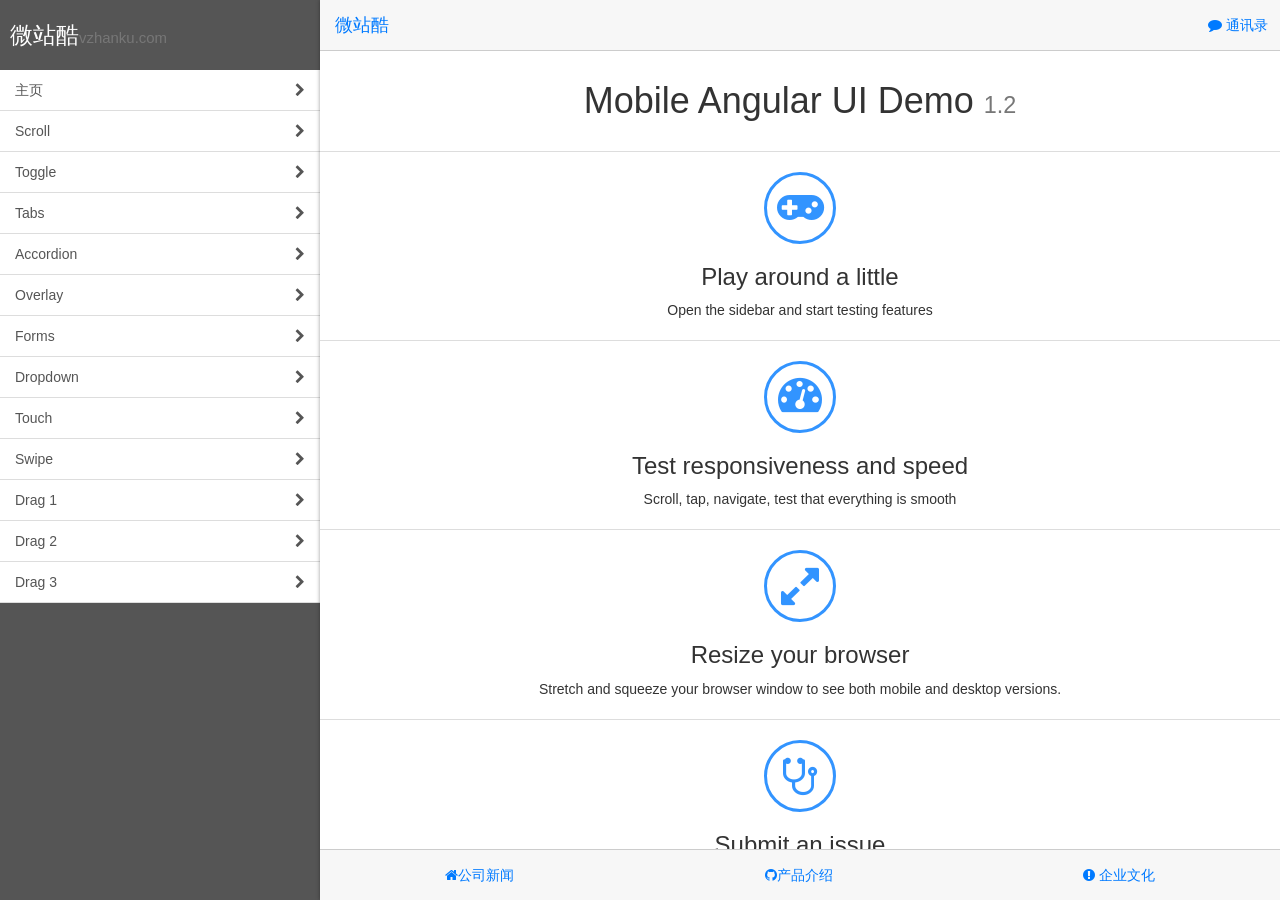
==== commit 40b43e58: "fixed bug" ====
--- a/VZhan/VZhan/Mobile/index.html
+++ b/VZhan/VZhan/Mobile/index.html
@@ -3,7 +3,7 @@
 <head>
     <meta http-equiv="Content-Type" content="text/html; charset=utf-8" />
     <meta name="viewport" content="width=device-width, initial-scale=1, minimum-scale=1, maximum-scale=1, user-scalable=no">
-    <title>TCL</title>
+    <title>微站酷</title>
  
     <meta http-equiv="X-UA-Compatible" content="IE=edge,chrome=1" />
     <meta name="apple-mobile-web-app-capable" content="yes" />
@@ -44,7 +44,7 @@
     <div ng-include="'partials/sidebar.html'"
          ui-track-as-search-param='true'
          class="sidebar sidebar-left"></div>
-    <div ng-view></div>
+ 
 
 
     <div ng-include="'partials/sidebarRight.html'"
@@ -55,24 +55,24 @@
         <!-- Navbars -->
         <div class="navbar navbar-app navbar-absolute-top">
             <div class="navbar-brand navbar-brand-center" ui-yield-to="title">
-                Mobile Angular UI
+                微站酷
             </div>
             <div class="btn-group pull-left">
                 <div ui-toggle="uiSidebarLeft" class="btn sidebar-toggle">
-                    <i class="fa fa-bars"></i> Menu
+                    <i class="fa fa-bars"></i> 菜单
                 </div>
             </div>
             <div class="btn-group pull-right" ui-yield-to="navbarAction">
                 <div ui-toggle="uiSidebarRight" class="btn">
-                    <i class="fa fa-comment"></i> Chat
+                    <i class="fa fa-comment"></i> 通讯录
                 </div>
             </div>
         </div>
         <div class="navbar navbar-app navbar-absolute-bottom">
             <div class="btn-group justified">
-                <a href="/docs" class="btn btn-navbar"><i class="fa fa-home fa-navbar"></i> Docs</a>
-                <a href="https://github.com/mcasimir/mobile-angular-ui" class="btn btn-navbar"><i class="fa fa-github fa-navbar"></i> Sources</a>
-                <a href="https://github.com/mcasimir/mobile-angular-ui/issues" class="btn btn-navbar"><i class="fa fa-exclamation-circle fa-navbar"></i> Issues</a>
+                <a href="/docs" class="btn btn-navbar"><i class="fa fa-home fa-navbar"></i>公司新闻</a>
+                <a href="https://github.com/mcasimir/mobile-angular-ui" class="btn btn-navbar"><i class="fa fa-github fa-navbar"></i>产品介绍</a>
+                <a href="https://github.com/mcasimir/mobile-angular-ui/issues" class="btn btn-navbar"><i class="fa fa-exclamation-circle fa-navbar"></i> 企业文化</a>
             </div>
         </div>
         <!-- App Body -->
@@ -84,6 +84,11 @@
                 <ng-view></ng-view>
             </div>
         </div>
+
+
     </div><!-- ~ .app -->
+
+    <div ui-yield-to="modals"></div>
+  
 </body>
 </html>
